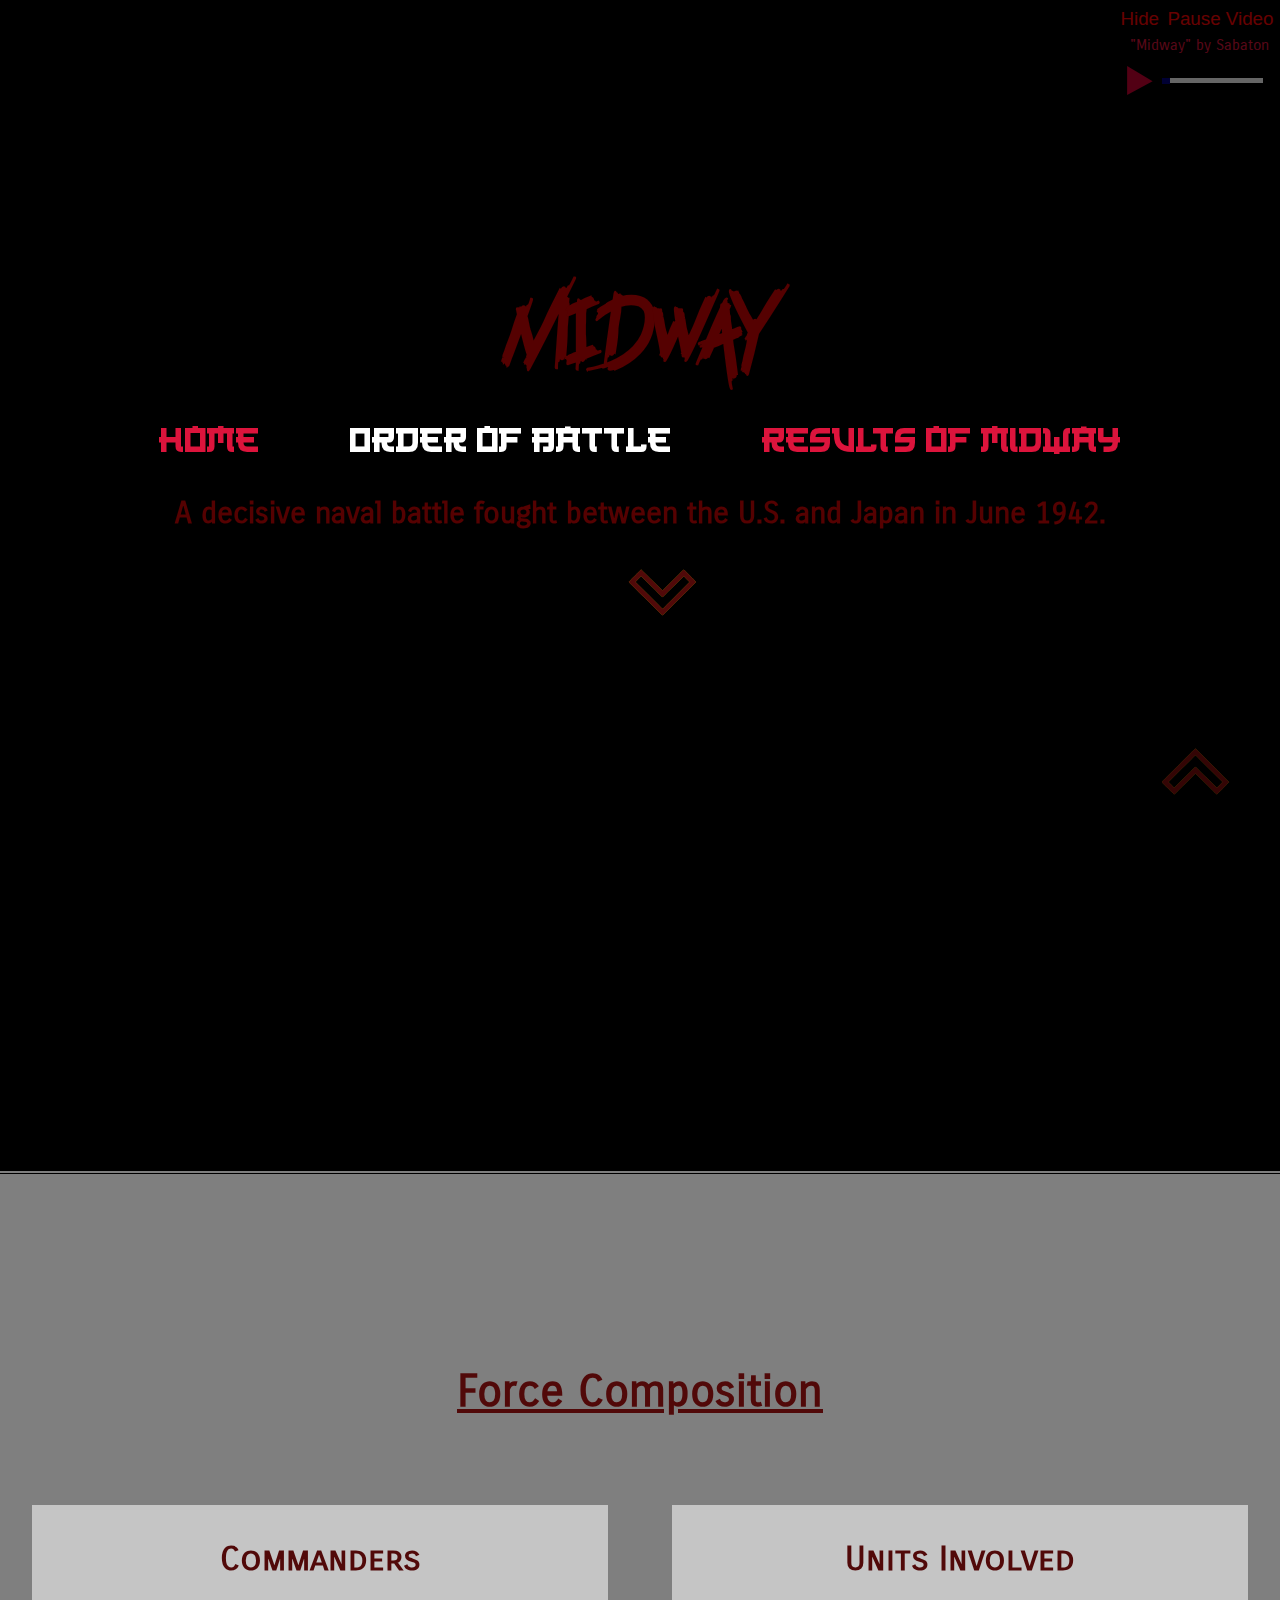
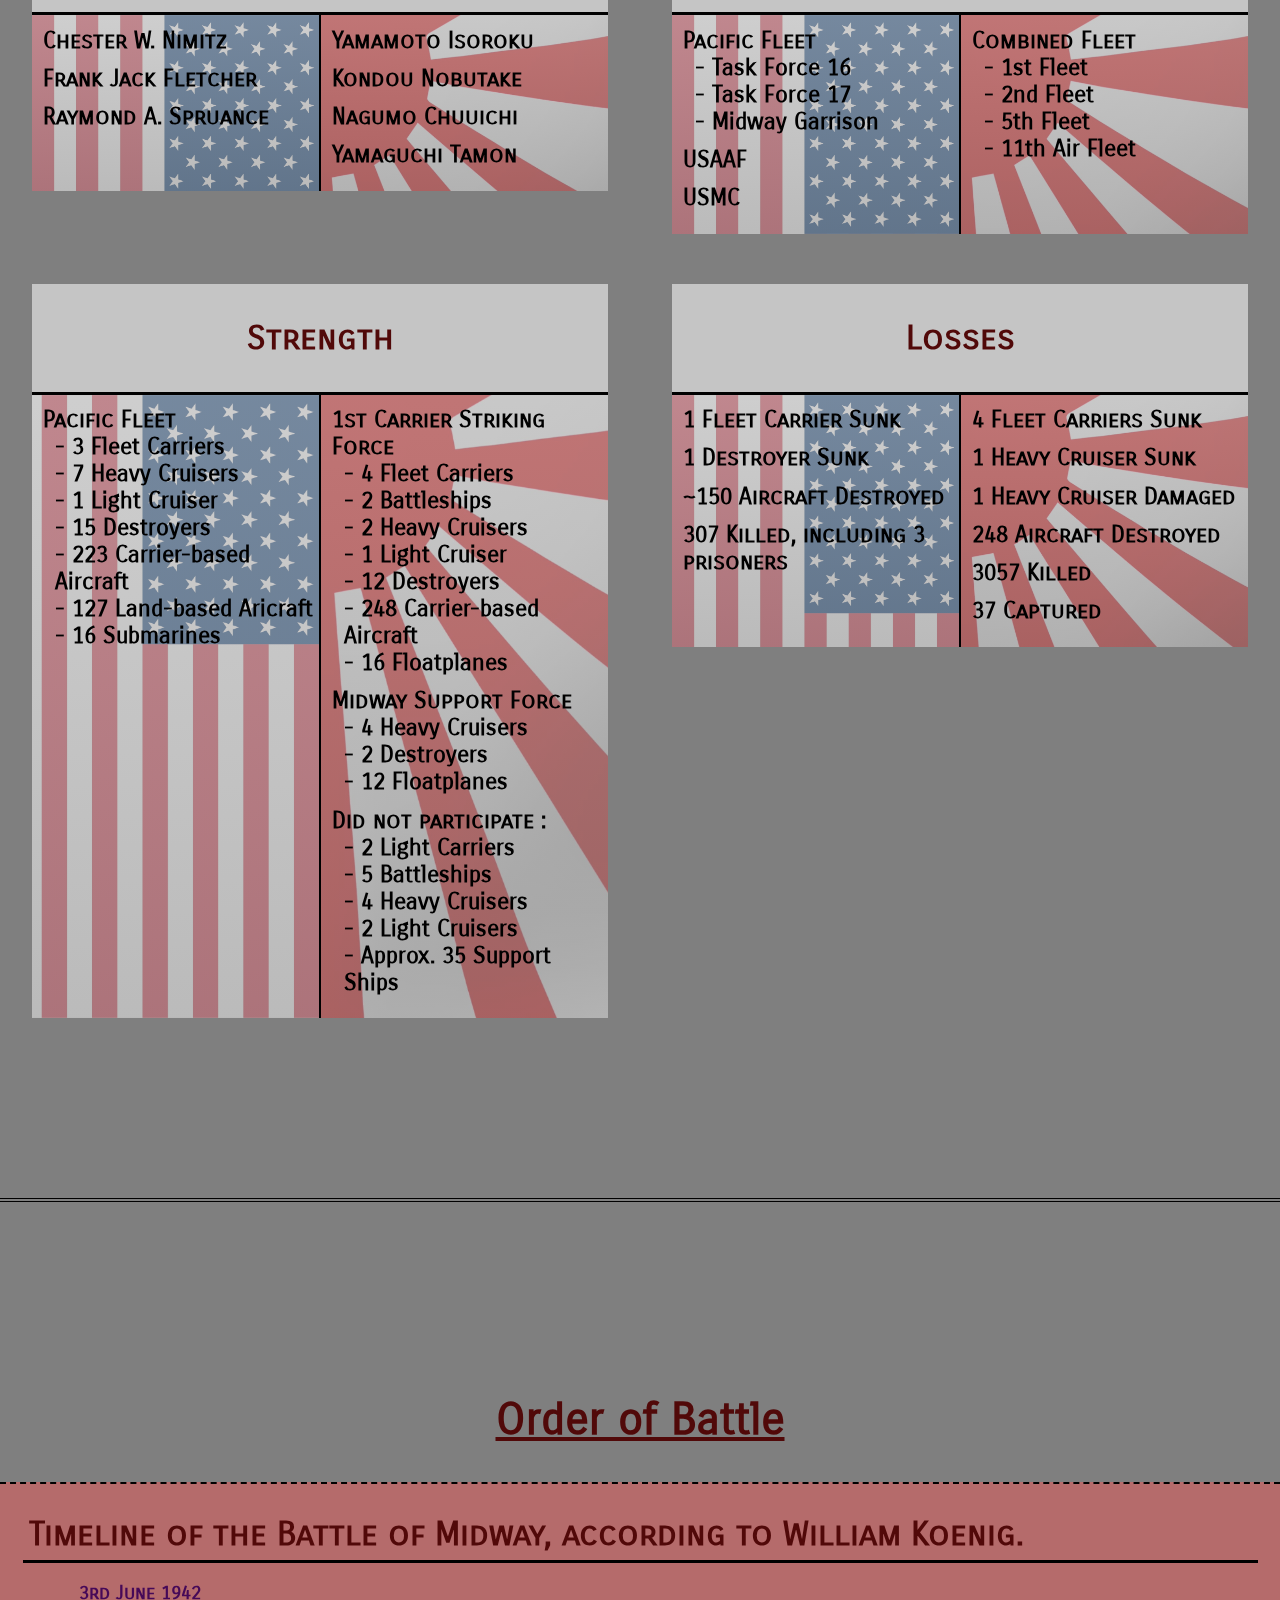
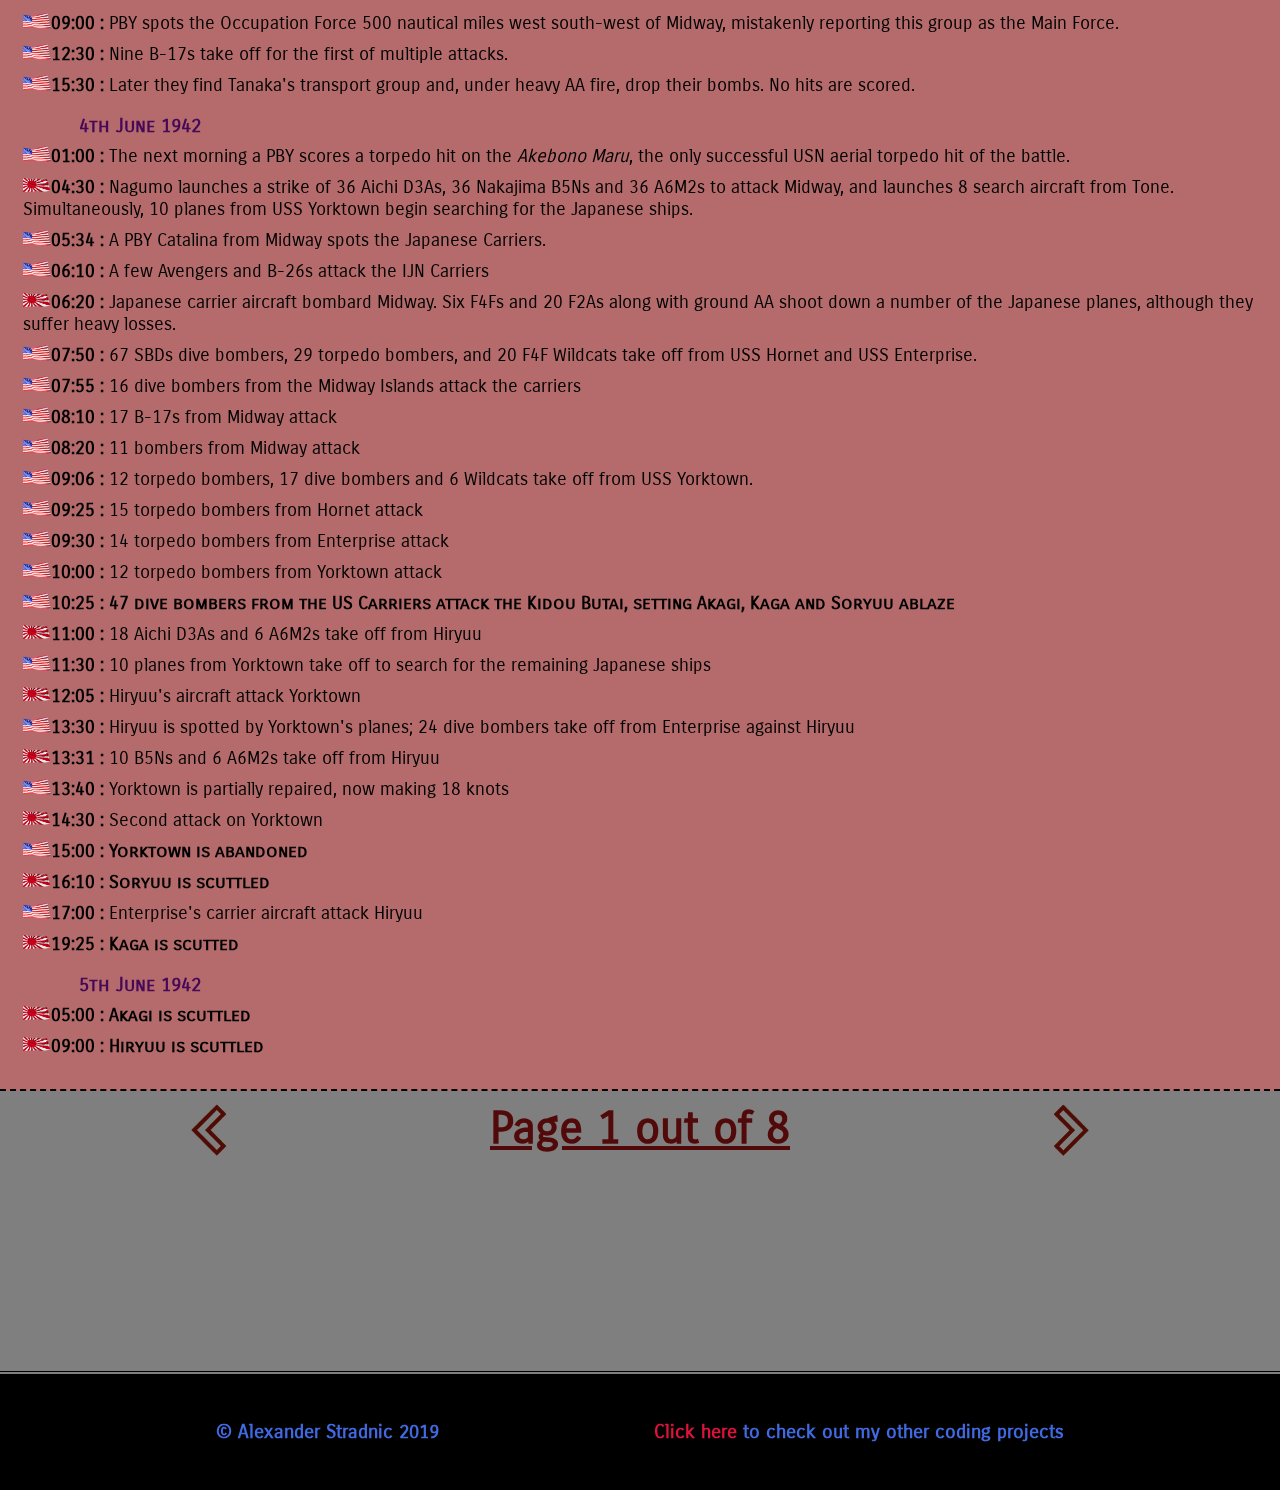
==== battle.html @ 38e84e3c "." ====
<!DOCTYPE html>
<html lang="en">

<head>
    <meta charset="UTF-8" />
    <meta name="viewport" content="width=device-width, initial-scale=1.0" />
    <link rel="icon" href="favicon3.png" />
    <title>The Battle of Midway</title>
    <link rel="stylesheet" href="styles/styles.css" />
    <link rel="stylesheet" href="styles/battle.css" />
</head>

<body>
    <p id="top"></p>
    <video loop muted autoplay src="assets/midwayvid.mp4" id="vid"></video>
    <div id="hidden" style="display:none;"><button class="toggle" onClick="togglePlayer()">Show Player</button></div>
    <div id="sabaton" style="display:block;">
        <button class="toggle" onClick="togglePlayer()">Hide</button>
        <button onClick="vid()" id="vidclick">Pause Video</button>
        <a href="https://youtu.be/NuOnQpyP1nc">"Midway" by Sabaton</a>
        <div id="audioplayer">
            <audio id="audio" src="assets/midway.mp3"></audio>
            <button id="audiobutton" onClick="audioControl()"><img id="play" style="display:block;" src="assets/icons/play.svg" alt=""/><img id="pause" src="assets/icons/pause.svg" alt=""/></button>
            <div id="cont"><div id="musicline"><div id="musicpoint"></div><div id="musichover"></div></div></div>
            <p id="timestamp"></p>
        </div>
    </div>
    <header>
        <div id="hmain">
            <h1>Midway</h1>
            <nav>
                <ul>
                    <li><a id="index" href="index.html">Home</a></li>
                    <li><a id="battle" href="battle.html">Order of Battle</a></li>
                    <li><a id="results" href="results.html">Results of Midway</a></li>
                </ul>
            </nav>
            <h2>A decisive naval battle fought between the U.S. and Japan in June 1942.</h2>
        </div>
        <a class="down" onmouseover="button()" onmouseout="buttonout()" onClick="scrollDown()"><img id="down1"
                src="assets/icons/chevdown.svg" alt=""/><img id="down2" src="assets/icons/chevdown2.svg" alt=""/></a>
    <a class="top" onmouseover="button2()" onmouseout="buttonout2()" onClick="scrollUp()"><img id="top1"
        src="assets/icons/chevdown.svg" alt=""/><img id="top2" src="assets/icons/chevdown2.svg" alt=""/></a>
    </header>

    <main id="main">
        <section id="forces">
            <h2>Force Composition</h2>
            <article>
                <h3>Commanders</h3>
                <ul>
                    <li>Chester W. Nimitz</li>
                    <li>Frank Jack Fletcher</li>
                    <li>Raymond A. Spruance</li>
                </ul>
                <ul>
                    <li>Yamamoto Isoroku</li>
                    <li>Kondou Nobutake</li>
                    <li>Nagumo Chuuichi</li>
                    <li>Yamaguchi Tamon</li>
                </ul>
            </article>
            <article>
                <h3>Units Involved</h3>
                <ul>
                    <li>Pacific Fleet
                        <ul>
                            <li>Task Force 16</li>
                            <li>Task Force 17</li>
                            <li>Midway Garrison</li>
                        </ul>
                    </li>
                    <li>USAAF</li>
                    <li>USMC</li>
                </ul>
                <ul>
                    <li>Combined Fleet
                        <ul>
                            <li>1st Fleet</li>
                            <li>2nd Fleet</li>
                            <li>5th Fleet</li>
                            <li>11th Air Fleet</li>
                        </ul>
                    </li>
                </ul>
            </article>
            <article>
                <h3>Strength</h3>
                <ul>
                    <li>Pacific Fleet
                        <ul>
                            <li>3 Fleet Carriers</li>
                            <li>7 Heavy Cruisers</li>
                            <li>1 Light Cruiser</li>
                            <li>15 Destroyers</li>
                            <li>223 Carrier-based Aircraft</li>
                            <li>127 Land-based Aricraft</li>
                            <li>16 Submarines</li>
                        </ul>
                    </li>
                </ul>
                <ul>
                    <li>1st Carrier Striking Force
                        <ul>
                            <li>4 Fleet Carriers</li>
                            <li>2 Battleships</li>
                            <li>2 Heavy Cruisers</li>
                            <li>1 Light Cruiser</li>
                            <li>12 Destroyers</li>
                            <li>248 Carrier-based Aircraft</li>
                            <li>16 Floatplanes</li>
                        </ul>
                    </li>
                    <li>Midway Support Force
                        <ul>
                            <li>4 Heavy Cruisers</li>
                            <li>2 Destroyers</li>
                            <li>12 Floatplanes</li>
                        </ul>
                    </li>
                    <li>Did not participate : 
                        <ul>
                            <li>2 Light Carriers</li>
                            <li>5 Battleships</li>
                            <li>4 Heavy Cruisers</li>
                            <li>2 Light Cruisers</li>
                            <li>Approx. 35 Support Ships</li>
                        </ul>
                    </li>
                </ul>
            </article>
            <article>
                <h3>Losses</h3>
                <ul>
                    <li>1 Fleet Carrier Sunk</li>
                    <li>1 Destroyer Sunk</li>
                    <li>~150 Aircraft Destroyed</li>
                    <li>307 Killed, including 3 prisoners</li>
                </ul>
                <ul>
                    <li>4 Fleet Carriers Sunk</li>
                    <li>1 Heavy Cruiser Sunk</li>
                    <li>1 Heavy Cruiser Damaged</li>
                    <li>248 Aircraft Destroyed</li>
                    <li>3057 Killed</li>
                    <li>37 Captured</li>
                </ul>
            </article>
        </section>
        <section id="timeline">
            <h2>Order of Battle</h2>
            <article id="i1">
                <h3>Timeline of the Battle of Midway, according to William Koenig.</h3>
                <h5>3rd June 1942</h5>
                <p><img src="assets/flags/us.png" class="icon" alt=""/><b>09:00 :</b> PBY spots the Occupation Force 500 nautical miles west south-west of Midway, mistakenly reporting this group as the Main Force. </p>
                <p><img src="assets/flags/us.png" class="icon" alt=""/><b>12:30 :</b> Nine B-17s take off for the first of multiple attacks.</p> 
                <p><img src="assets/flags/us.png" class="icon" alt=""/><b>15:30 :</b> Later they find Tanaka's transport group and, under heavy AA fire, drop their bombs. No hits are scored.</p>
                <h5>4th June 1942</h5>
                <p><img src="assets/flags/us.png" class="icon" alt=""/><b>01:00 :</b> The next morning a PBY scores a torpedo hit on the <i>Akebono Maru</i>, the only successful USN aerial torpedo hit of the battle.</p>
                <p><img src="assets/flags/japan.png" class="icon" alt=""/><b>04:30 :</b> Nagumo launches a strike of 36 Aichi D3As, 36 Nakajima B5Ns and 36 A6M2s to attack Midway, and launches 8 search aircraft from Tone. Simultaneously, 10 planes from USS Yorktown begin searching for the Japanese ships.</p>
                <p><img src="assets/flags/us.png" class="icon" alt=""/><b>05:34 :</b> A PBY Catalina from Midway spots the Japanese Carriers.</p>
                <p><img src="assets/flags/us.png" class="icon" alt=""/><b>06:10 :</b> A few Avengers and B-26s attack the IJN Carriers</p>
                <p><img src="assets/flags/japan.png" class="icon" alt=""/><b>06:20 :</b> Japanese carrier aircraft bombard Midway. Six F4Fs and 20 F2As along with ground AA shoot down a number of the Japanese planes, although they suffer heavy losses.</p>
                <p><img src="assets/flags/us.png" class="icon" alt=""/><b>07:50 :</b> 67 SBDs dive bombers, 29 torpedo bombers, and 20 F4F Wildcats take off from USS Hornet and USS Enterprise.</p>
                <p><img src="assets/flags/us.png" class="icon" alt=""/><b>07:55 :</b> 16 dive bombers from the Midway Islands attack the carriers</p>
                <p><img src="assets/flags/us.png" class="icon" alt=""/><b>08:10 :</b> 17 B-17s from Midway attack</p>
                <p><img src="assets/flags/us.png" class="icon" alt=""/><b>08:20 :</b> 11 bombers from Midway attack</p>
                <p><img src="assets/flags/us.png" class="icon" alt=""/><b>09:06 :</b> 12 torpedo bombers, 17 dive bombers and 6 Wildcats take off from USS Yorktown.</p>
                <p><img src="assets/flags/us.png" class="icon" alt=""/><b>09:25 :</b> 15 torpedo bombers from Hornet attack</p>
                <p><img src="assets/flags/us.png" class="icon" alt=""/><b>09:30 :</b> 14 torpedo bombers from Enterprise attack</p>
                <p><img src="assets/flags/us.png" class="icon" alt=""/><b>10:00 :</b> 12 torpedo bombers from Yorktown attack</p>
                <p><img src="assets/flags/us.png" class="icon" alt=""/><b>10:25 : 47 dive bombers from the US Carriers attack the Kidou Butai, setting Akagi, Kaga and Soryuu ablaze</b></p>         
                <p><img src="assets/flags/japan.png" class="icon" alt=""/><b>11:00 :</b> 18 Aichi D3As and 6 A6M2s take off from Hiryuu</p>       
                <p><img src="assets/flags/us.png" class="icon" alt=""/><b>11:30 :</b> 10 planes from Yorktown take off to search for the remaining Japanese ships</p>
                <p><img src="assets/flags/japan.png" class="icon" alt=""/><b>12:05 :</b> Hiryuu's aircraft attack Yorktown</p>
                <p><img src="assets/flags/us.png" class="icon" alt=""/><b>13:30 :</b> Hiryuu is spotted by Yorktown's planes; 24 dive bombers take off from Enterprise against Hiryuu</p>
                <p><img src="assets/flags/japan.png" class="icon" alt=""/><b>13:31 :</b> 10 B5Ns and 6 A6M2s take off from Hiryuu</p>
                <p><img src="assets/flags/us.png" class="icon" alt=""/><b>13:40 :</b> Yorktown is partially repaired, now making 18 knots</p>
                <p><img src="assets/flags/japan.png" class="icon" alt=""/><b>14:30 :</b> Second attack on Yorktown</p>
                <p><img src="assets/flags/us.png" class="icon" alt=""/><b>15:00 : Yorktown is abandoned</b></p>
                <p><img src="assets/flags/japan.png" class="icon" alt=""/><b>16:10 : Soryuu is scuttled</b></p>
                <p><img src="assets/flags/us.png" class="icon" alt=""/><b>17:00 :</b> Enterprise's carrier aircraft attack Hiryuu</p>
                <p><img src="assets/flags/japan.png" class="icon" alt=""/><b>19:25 : Kaga is scutted</b></p>
                <h5>5th June 1942</h5>
                <p><img src="assets/flags/japan.png" class="icon" alt=""/><b>05:00 : Akagi is scuttled</b></p>
                <p><img src="assets/flags/japan.png" class="icon" alt=""/><b>09:00 : Hiryuu is scuttled</b></p>
            </article>
            <article id="i2">
                <h3>Initial Air Attacks</h3>
                <p>At about 09:00 on 3 June, Ensign Jack Reid, piloting a PBY from U.S. Navy patrol squadron VP-44,[58] spotted the Japanese Occupation Force 500 nautical miles (580 miles; 930 kilometers) to the west-southwest of Midway. He mistakenly reported this group as the Main Force.[59]

                    Nine B-17s took off from Midway at 12:30 for the first air attack. Three hours later, they found Tanaka's transport group 570 nautical miles (660 miles; 1,060 kilometers) to the west.[60]
                    
                    Under heavy anti-aircraft fire, they dropped their bombs. Although their crews reported hitting four ships,[60] none of the bombs actually hit anything and no significant damage was inflicted.[61] Early the following morning, the Japanese oil tanker Akebono Maru sustained the first hit when a torpedo from an attacking PBY struck her around 01:00. This was the only successful air-launched torpedo attack by the U.S. during the entire battle</p>
            </article>
            <article id="i3">
                <h3>Nagumo launches strike against Midway</h3>
                <p>At 04:30 on 4 June, Nagumo launched his initial attack on Midway itself, consisting of 36 Aichi D3A dive bombers and 36 Nakajima B5N torpedo bombers, escorted by 36 Mitsubishi A6M Zero fighters. At the same time, he launched his eight search aircraft (one from the heavy cruiser Tone launched 30 minutes late). Japanese reconnaissance arrangements were flimsy, with too few aircraft to adequately cover the assigned search areas, laboring under poor weather conditions to the northeast and east of the task force. As Nagumo's bombers and fighters were taking off, 11 PBYs were leaving Midway to run their search patterns. At 05:34, a PBY reported sighting two Japanese carriers and another spotted the inbound airstrike 10 minutes later.[62]
                </p><video loop muted autoplay src="assets/videos/1.mp4"></video>
                <p>
                    Midway's radar picked up the enemy at a distance of several miles, and interceptors were scrambled. Unescorted bombers headed off to attack the Japanese carriers, their fighter escorts remaining behind to defend Midway. At 06:20, Japanese carrier aircraft bombed and heavily damaged the U.S. base. Midway-based Marine fighters led by Major Floyd B. Parks, which included six F4Fs and 20 F2As,[63] intercepted the Japanese and suffered heavy losses, though they managed to destroy four B5Ns, as well as a single A6M. Within the first few minutes, two F4Fs and 13 F2As were destroyed, while most of the surviving U.S. planes were damaged, with only two remaining airworthy. American anti-aircraft fire was intense and accurate, destroying three additional Japanese aircraft and damaging many more.[64]
                    
                    Of the 108 Japanese aircraft involved in this attack, 11 were destroyed (including three that ditched), 14 were heavily damaged, and 29 were damaged to some degree. The initial Japanese attack did not succeed in neutralizing Midway: American bombers could still use the airbase to refuel and attack the Japanese invasion force, and most of Midway's land-based defenses were intact. Japanese pilots reported to Nagumo that a second aerial attack on Midway's defenses would be necessary if troops were to go ashore by 7 June.</p>
                
                <video loop muted autoplay src="assets/videos/2.mp4"></video>
            </article>
            <article id="i4">
                <h3>Attacks from Midway</h3>
                <p>Having taken off prior to the Japanese attack, American bombers based on Midway made several attacks on the Japanese carrier force. These included six Grumman Avengers, detached to Midway from Hornet's VT-8 (Midway was the combat debut of both VT-8 and the TBF); Marine Scout-Bombing Squadron 241 (VMSB-241), consisting of 11 SB2U-3s and 16 SBDs, plus four USAAF B-26s of the 18th Reconnaissance and 69th Bomb Squadrons armed with torpedoes, and 15 B-17s of the 31st, 72nd, and 431st Bomb Squadrons. The Japanese repelled these attacks, losing three fighters while destroying five TBFs, two SB2Us, eight SBDs, and two B-26s.[66] Among the dead was Major Lofton R. Henderson of VMSB-241, killed while leading his inexperienced Dauntless squadron into action. The main airfield at Guadalcanal was named after him in August 1942.[67]

                    One B-26, after being seriously damaged by anti-aircraft fire, made a suicide run on Akagi. Making no attempt to pull out of its run, the aircraft narrowly missed crashing directly into the carrier's bridge, which could have killed Nagumo and his command staff.[68] This experience may well have contributed to Nagumo's determination to launch another attack on Midway, in direct violation of Yamamoto's order to keep the reserve strike force armed for anti-ship operations</p>
            </article>
            <article id="i5">
                <h3>Nagumo's Dilemma</h3>
                <p>
                    In accordance with Yamamoto's orders for Operation MI, Admiral Nagumo had kept half of his aircraft in reserve. These comprised two squadrons each of dive bombers and torpedo bombers. The dive bombers were as yet unarmed (although this was doctrinal, dive bombers were to be armed on the flight deck). The torpedo bombers were armed with torpedoes should any American warships be located.[70]

At 07:15, Nagumo ordered his reserve planes to be re-armed with contact-fused general-purpose bombs for use against land targets. This was a result of the attacks from Midway, as well as of the morning flight leader's recommendation of a second strike. Re-arming had been underway for about 30 minutes when, at 07:40,[71] the delayed scout plane from Tone signaled that it had sighted a sizable American naval force to the east, but neglected to describe its composition. Later evidence suggests Nagumo did not receive the sighting report until 08:00.[72]

Nagumo quickly reversed his order to re-arm the bombers with general-purpose bombs and demanded that the scout plane ascertain the composition of the American force. Another 20–40 minutes elapsed before Tone's scout finally radioed the presence of a single carrier in the American force. This was one of the carriers from Task Force 16. The other carrier was not sighted.[73]

Nagumo was now in a quandary. Rear Admiral Tamon Yamaguchi, leading Carrier Division 2 (Hiryū and Sōryū), recommended that Nagumo strike immediately with the forces at hand: 18 Aichi D3A1 dive bombers each on Sōryū and Hiryū, and half the ready cover patrol aircraft.[74] Nagumo's opportunity to hit the American ships[75] was now limited by the imminent return of his Midway strike force. The returning strike force needed to land promptly or it would have to ditch into the sea. Because of the constant flight deck activity associated with combat air patrol operations during the preceding hour, the Japanese never had an opportunity to position ("spot") their reserve planes on the flight deck for launch.[76]

The few aircraft on the Japanese flight decks at the time of the attack were either defensive fighters or, in the case of Sōryū, fighters being spotted to augment the combat air patrol.[77] Spotting his flight decks and launching aircraft would have required at least 30 minutes.[78] Furthermore, by spotting and launching immediately, Nagumo would be committing some of his reserve to battle without proper anti-ship armament, and likely without fighter escort; indeed, he had just witnessed how easily the unescorted American bombers had been shot down.[79]

Japanese carrier doctrine preferred the launching of fully constituted strikes rather than piecemeal attacks. Without confirmation of whether the American force included carriers (not received until 08:20), Nagumo's reaction was doctrinaire.[80] In addition, the arrival of another land-based American air strike at 07:53 gave weight to the need to attack the island again. In the end, Nagumo decided to wait for his first strike force to land, then launch the reserve, which would by then be properly armed with torpedoes.[81]

In the final analysis, it made no difference; Fletcher's carriers had launched their planes beginning at 07:00 (with Enterprise and Hornet having completed launching by 07:55, but Yorktown not until 09:08), so the aircraft that would deliver the crushing blow were already on their way. Even if Nagumo had not strictly followed carrier doctrine, he could not have prevented the launch of the American attack
                </p>
            </article>
            <article id="i6">
                <h3>The Five Minutes of Fate</h3>
                <p>The Americans had already launched their carrier aircraft against the Japanese. Fletcher, in overall command aboard Yorktown, and benefiting from PBY sighting reports from the early morning, ordered Spruance to launch against the Japanese as soon as was practical, while initially holding Yorktown in reserve in case any other Japanese carriers were found.[83]

                    Spruance judged that, though the range was extreme, a strike could succeed and gave the order to launch the attack. He then left Halsey's Chief of Staff, Captain Miles Browning, to work out the details and oversee the launch. The carriers had to launch into the wind, so the light southeasterly breeze would require them to steam away from the Japanese at high speed. Browning therefore suggested a launch time of 07:00, giving the carriers an hour to close on the Japanese at 25 knots (46 km/h; 29 mph). This would place them at about 155 nautical miles (287 km; 178 mi) from the Japanese fleet, assuming it did not change course. The first plane took off from Spruance's carriers Enterprise and Hornet a few minutes after 07:00.[84] Fletcher, upon completing his own scouting flights, followed suit at 08:00 from Yorktown.[85]
                    
                    Fletcher, along with Yorktown's commanding officer, Captain Elliott Buckmaster, and their staffs, had acquired first-hand experience in organizing and launching a full strike against an enemy force in the Coral Sea, but there was no time to pass these lessons on to Enterprise and Hornet which were tasked with launching the first strike.[86] Spruance ordered the striking aircraft to proceed to target immediately, rather than waste time waiting for the strike force to assemble, since neutralizing enemy carriers was the key to the survival of his own task force.[85][86]
                    
                    While the Japanese were able to launch 108 aircraft in just seven minutes, it took Enterprise and Hornet over an hour to launch 117.[87] Spruance judged that the need to throw something at the enemy as soon as possible was greater than the need to coordinate the attack by aircraft of different types and speeds (fighters, bombers, and torpedo bombers). Accordingly, American squadrons were launched piecemeal and proceeded to the target in several different groups. It was accepted that the lack of coordination would diminish the impact of the American attacks and increase their casualties, but Spruance calculated that this was worthwhile, since keeping the Japanese under aerial attack impaired their ability to launch a counterstrike (Japanese tactics preferred fully constituted attacks), and he gambled that he would find Nagumo with his flight decks at their most vulnerable.[85][86]
                    
                    American carrier aircraft had difficulty locating the target, despite the positions they had been given. The strike from Hornet, led by Commander Stanhope C. Ring, followed an incorrect heading of 265 degrees rather than the 240 degrees indicated by the contact report. As a result, Air Group Eight's dive bombers missed the Japanese carriers.[88][89] Torpedo Squadron 8 (VT-8, from Hornet), led by Lieutenant Commander John C. Waldron, broke formation from Ring and followed the correct heading. The 10 F4Fs from Hornet ran out of fuel and had to ditch.[90]
                    Devastators of VT-6 aboard USS Enterprise being prepared for take off during the battle
                    
                    Waldron's squadron sighted the enemy carriers and began attacking at 09:20, followed at 09:40[91] by VF-6 from Enterprise, whose Wildcat fighter escorts lost contact, ran low on fuel, and had to turn back.[90] Without fighter escort, all 15 TBD Devastators of VT-8 were shot down without being able to inflict any damage. Ensign George H. Gay, Jr. was the only survivor of the 30 aircrew of VT-8. VT-6 lost nine of its 14 Devastators (one ditched later), and 10 of 12 Devastators from Yorktown's VT-3 (who attacked at 10:10) were shot down with no hits to show for their effort, thanks in part to the abysmal performance of their unimproved Mark 13 torpedoes.[92] Midway was the last time the TBD Devastator was used in combat.[93]
                    
                    The Japanese combat air patrol, flying Mitsubishi A6M2 Zeros,[94] made short work of the unescorted, slow, under-armed TBDs. A few TBDs managed to get within a few ship-lengths range of their targets before dropping their torpedoes—close enough to be able to strafe the enemy ships and force the Japanese carriers to make sharp evasive maneuvers—but all of their torpedoes either missed or failed to explode.[95] Remarkably, senior Navy and Bureau of Ordnance officers never questioned why half a dozen torpedoes, released so close to the Japanese carriers, produced no results.[96] The performance of American torpedoes in the early months of the war was scandalous, as shot after shot missed by running directly under the target (deeper than intended), prematurely exploded, or hit targets (sometimes with an audible clang) and failed to explode at all.[97][98]
                    
                    Despite their failure to score any hits, the American torpedo attacks achieved three important results. First, they kept the Japanese carriers off balance and unable to prepare and launch their own counterstrike. Second, the poor control of the Japanese combat air patrol (CAP) meant they were out of position for subsequent attacks. Third, many of the Zeros ran low on ammunition and fuel.[99] The appearance of a third torpedo plane attack from the southeast by VT-3 from Yorktown at 10:00 very quickly drew the majority of the Japanese CAP to the southeast quadrant of the fleet.[100] Better discipline and the employment of a greater number of Zeroes for the CAP might have enabled Nagumo to prevent (or at least mitigate) the damage caused by the coming American attacks.[101]
                    
                    By chance, at the same time VT-3 was sighted by the Japanese, three squadrons of SBDs from Enterprise and Yorktown were approaching from the southwest and northeast. The Yorktown squadron (VB-3) had flown just behind VT-3, but elected to attack from a different course. The two squadrons from Enterprise (VB-6 and VS-6) were running low on fuel because of the time spent looking for the enemy. Air Group Commander C. Wade McClusky, Jr. decided to continue the search, and by good fortune spotted the wake of the Japanese destroyer Arashi, steaming at full speed to rejoin Nagumo's carriers after having unsuccessfully depth-charged U.S. submarine Nautilus, which had unsuccessfully attacked the battleship Kirishima.[102] Some bombers were lost from fuel exhaustion before the attack commenced.[103]
                    
                    McClusky's decision to continue the search and his judgment, in the opinion of Admiral Chester Nimitz, "decided the fate of our carrier task force and our forces at Midway ..."[104] All three American dive-bomber squadrons (VB-6, VS-6 and VB-3) arrived almost simultaneously at the perfect time, locations and altitudes to attack.[105] Most of the Japanese CAP was directing its attention to the torpedo planes of VT-3 and was out of position; meanwhile, armed Japanese strike aircraft filled the hangar decks, fuel hoses snaked across the decks as refueling operations were hastily being completed, and the repeated change of ordnance meant that bombs and torpedoes were stacked around the hangars, rather than stowed safely in the magazines, making the Japanese carriers extraordinarily vulnerable.[106]
                    
                    Beginning at 10:22, the two squadrons of Enterprise's air group split up with the intention of sending one squadron each to attack Kaga and Akagi. A miscommunication caused both of the squadrons to dive at Kaga. Recognizing the error, Lieutenant Richard Halsey Best and his two wingmen were able to pull out of their dives and, after judging that Kaga was doomed, headed north to attack Akagi. Coming under an onslaught of bombs from almost two full squadrons, Kaga sustained four or five direct hits, which caused heavy damage and started multiple fires. One of the bombs landed near the bridge, killing Captain Jisaku Okada and most of the ship's senior officers.[95] Lieutenant Clarence E. Dickinson, part of McClusky's group, recalled:
                    
                        We were coming down in all directions on the port side of the carrier ... I recognized her as the Kaga; and she was enormous ... The target was utterly satisfying ... I saw a bomb hit just behind where I was aiming ... I saw the deck rippling and curling back in all directions exposing a great section of the hangar below ... I saw [my] 500-pound [230 kg] bomb hit right abreast of the [carrier's] island. The two 100-pound [45 kg] bombs struck in the forward area of the parked planes ... [107] 
                    
                    Several minutes later, Best and his two wingmen dove on Akagi. Mitsuo Fuchida, the Japanese aviator who had led the attack on Pearl Harbor, was on Akagi when it was hit, and described the attack:
                    
                        A look-out screamed: "Hell-Divers!" I looked up to see three black enemy planes plummeting towards our ship. Some of our machineguns managed to fire a few frantic bursts at them, but it was too late. The plump silhouettes of the American Dauntless dive-bombers quickly grew larger, and then a number of black objects suddenly floated eerily from their wings.[108] 
                    
                    Although Akagi sustained only one direct hit (almost certainly dropped by Lieutenant Best), it proved to be a fatal blow: the bomb struck the edge of the mid-ship deck elevator and penetrated to the upper hangar deck, where it exploded among the armed and fueled aircraft in the vicinity. Nagumo's chief of staff, Ryūnosuke Kusaka, recorded "a terrific fire ... bodies all over the place ... Planes stood tail up, belching livid flames and jet-black smoke, making it impossible to bring the fires under control."[109] Another bomb exploded under water very close astern; the resulting geyser bent the flight deck upward "in grotesque configurations" and caused crucial rudder damage.[95][109][nb 3]
                    
                    Simultaneously, Yorktown's VB-3, commanded by Max Leslie, went for Sōryū, scoring at least three hits and causing extensive damage. Some of Leslie's bombers did not have bombs as they were accidentally released when the pilots attempted to use electrical arming switches. Nevertheless, Leslie and others still dove, strafing carrier decks and providing cover for those who had bombs.[111] Gasoline ignited, creating an "inferno", while stacked bombs and ammunition detonated.[108] VT-3 targeted Hiryū, which was hemmed in by Sōryū, Kaga, and Akagi, but achieved no hits.[112]
                    
                    Within six minutes, Sōryū and Kaga were ablaze from stem to stern, as fires spread through the ships. Akagi, having been struck by only one bomb, took longer to burn, but the resulting fires quickly expanded and soon proved impossible to extinguish; she too was eventually consumed by flames and had to be abandoned. All three carriers remained temporarily afloat, as none had suffered damage below the waterline, other than the rudder damage to Akagi caused by the near miss close astern. Despite initial hopes that Akagi could be saved or at least towed back to Japan, all three carriers were eventually abandoned and scuttled</p>
            </article>
            <article id="i7">
                <h3>Hiryuu's Counterattack</h3>
                <p>Hiryū, the sole surviving Japanese aircraft carrier, wasted little time in counterattacking. Hiryū's first attack wave, consisting of 18 D3As and six fighter escorts, followed the retreating American aircraft and attacked the first carrier they encountered, Yorktown, hitting her with three bombs, which blew a hole in the deck, snuffed out all but one of her boilers,[115] and destroyed one anti-aircraft mount. The damage also forced Admiral Fletcher to move his command staff to the heavy cruiser Astoria. Damage control parties were able to temporarily patch the flight deck and restore power to several boilers within an hour, giving her a speed of 19 knots (35 km/h; 22 mph) and enabling her to resume air operations. Thirteen Japanese dive bombers and three escorting fighters were lost in this attack (two escorting fighters turned back early after they were damaged attacking some of Enterprise's SBDs returning from their attack on the Japanese carriers).[116]

                    Approximately one hour later, Hiryū's second attack wave, consisting of ten B5Ns and six escorting A6Ms, arrived over Yorktown; the repair efforts had been so effective that the Japanese pilots assumed that Yorktown must be a different, undamaged carrier.[117] They attacked, crippling Yorktown with two torpedoes; she lost all power and developed a 23-degree list to port. Five torpedo bombers and two fighters were shot down in this attack.[118]
                    
                    News of the two strikes, with the mistaken reports that each had sunk an American carrier, greatly improved Japanese morale. The few surviving aircraft were all recovered aboard Hiryū. Despite the heavy losses, the Japanese believed that they could scrape together enough aircraft for one more strike against what they believed to be the only remaining American carrier</p>
            </article>
            <article id="i8">
                <h3>American Counterstrike</h3>
                <p>Late in the afternoon, a Yorktown scout aircraft located Hiryū, prompting Enterprise to launch a final strike of 24 dive bombers (including six SBDs from VS-6, four SBDs from VB-6, and 14 SBDs from Yorktown's VB-3). Despite Hiryū being defended by a strong cover of more than a dozen Zero fighters, the attack by Enterprise and orphaned Yorktown aircraft launched from Enterprise was successful: four bombs (possibly five) hit Hiryū, leaving her ablaze and unable to operate aircraft. Hornet's strike, launched late because of a communications error, concentrated on the remaining escort ships, but failed to score any hits.[120]

                    After futile attempts at controlling the blaze, most of the crew remaining on Hiryū were evacuated and the remainder of the fleet continued sailing northeast in an attempt to intercept the American carriers. Despite a scuttling attempt by a Japanese destroyer that hit her with a torpedo and then departed quickly, Hiryū stayed afloat for several more hours. She was discovered early the next morning by an aircraft from the escort carrier Hōshō, prompting hopes she could be saved, or at least towed back to Japan. Soon after being spotted, Hiryū sank. Rear Admiral Tamon Yamaguchi, together with the ship's captain, Tomeo Kaku, chose to go down with the ship, costing Japan perhaps its best carrier officer.[120]
                    Hiryū, shortly before sinking. This photo was taken by Special Service Ensign Kiyoshi Ōniwa from a Yokosuka B4Y off the carrier Hōshō.[121]
                    
                    As darkness fell, both sides took stock and made tentative plans for continuing the action. Admiral Fletcher, obliged to abandon the derelict Yorktown and feeling he could not adequately command from a cruiser, ceded operational command to Spruance. Spruance knew the United States had won a great victory, but he was still unsure of what Japanese forces remained and was determined to safeguard both Midway and his carriers. To aid his aviators, who had launched at extreme range, he had continued to close with Nagumo during the day and persisted as night fell.[122]
                    
                    Finally, fearing a possible night encounter with Japanese surface forces,[122] and believing Yamamoto still intended to invade, based in part on a misleading contact report from the submarine Tambor,[123] Spruance changed course and withdrew to the east, turning back west towards the enemy at midnight.[124] For his part, Yamamoto initially decided to continue the engagement and sent his remaining surface forces searching eastward for the American carriers. Simultaneously, he detached a cruiser raiding force to bombard the island. The Japanese surface forces failed to make contact with the Americans because Spruance had decided to briefly withdraw eastward, and Yamamoto ordered a general withdrawal to the west.[125] It was fortunate for the U.S. that Spruance did not pursue, for had he come in contact with Yamamoto's heavy ships, including Yamato, in the dark and considering the Japanese Navy's superiority in night-attack tactics at the time, there is a very high probability his cruisers would have been overwhelmed and his carriers sunk.[126]
                    
                    Spruance failed to regain contact with Yamamoto's forces on 5 June, despite extensive searches. Towards the end of the day he launched a search-and-destroy mission to seek out any remnants of Nagumo's carrier force. This late afternoon strike narrowly missed detecting Yamamoto's main body and failed to score hits on a straggling Japanese destroyer. The strike planes returned to the carriers after nightfall, prompting Spruance to order Enterprise and Hornet to turn on their lights to aid the landings.[127]
                    
                    At 02:15 on the night of 5/6 June, Commander John Murphy's Tambor, lying 90 nautical miles (170 km; 100 mi) west of Midway, made the second of the submarine force's two major contributions to the battle's outcome, although its impact was heavily blunted by Murphy himself.[128] Sighting several ships, neither Murphy nor his executive officer, Edward Spruance (son of Admiral Spruance), could identify them. Uncertain of whether they were friendly or not and unwilling to approach any closer to verify their heading or type, Murphy decided to send a vague report of "four large ships" to Admiral Robert English, Commander, Submarine Force, Pacific Fleet (COMSUBPAC). This report was passed on by English to Nimitz, who then sent it to Spruance. Spruance, a former submarine commander, was "understandably furious" at the vagueness of Murphy's report, as it provided him with little more than suspicion and no concrete information on which to make his preparations.[129] Unaware of the exact location of Yamamoto's "Main Body" (a persistent problem since the time PBYs had first sighted the Japanese), Spruance was forced to assume the "four large ships" reported by Tambor represented the main invasion force and so he moved to block it, while staying 100 nautical miles (190 km; 120 mi) northeast of Midway.[130]
                    
                    In reality, the ships sighted by Tambor were the detachment of four cruisers and two destroyers Yamamoto had sent to bombard Midway. At 02:55, these ships received Yamamoto's order to retire and changed course to comply.[130] At about the same time as this change of course, Tambor was sighted and during maneuvers designed to avoid a submarine attack, the heavy cruisers Mogami and Mikuma collided, inflicting serious damage on Mogami's bow. The less severely damaged Mikuma slowed to 12 knots (22 km/h; 14 mph) to keep pace.[131] Only at 04:12 did the sky brighten enough for Murphy to be certain the ships were Japanese, by which time staying surfaced was hazardous and he dived to approach for an attack. The attack was unsuccessful and at around 06:00 he finally reported two westbound Mogami-class cruisers, before diving again and playing no further role in the battle.[123] Limping along on a straight course at 12 knots—roughly one-third their top speed—Mogami and Mikuma had been almost perfect targets for a submarine attack. As soon as Tambor returned to port, Spruance had Murphy relieved of duty and reassigned to a shore station, citing his confusing contact report, poor torpedo shooting during his attack run, and general lack of aggression, especially as compared to Nautilus, the oldest of the 12 boats at Midway and the only one which had successfully placed a torpedo on target (albeit a dud).[128][129]
                    
                    Over the following two days, several strikes were launched against the stragglers, first from Midway, then from Spruance's carriers. Mikuma was eventually sunk by Dauntlesses,[132] while Mogami survived further severe damage to return home for repairs. The destroyers Arashio and Asashio were also bombed and strafed during the last of these attacks.[133] Captain Richard E. Fleming, a U.S. Marine Corps aviator, was killed while executing a glide bomb run on Mikuma and was posthumously awarded the Medal of Honor.[134]
                    
                    Meanwhile, salvage efforts on Yorktown were encouraging, and she was taken in tow by USS Vireo. In the late afternoon of 6 June, the Japanese submarine I-168, which had managed to slip through the cordon of destroyers (possibly because of the large amount of debris in the water), fired a salvo of torpedoes, two of which struck Yorktown. There were few casualties aboard, since most of the crew had already been evacuated, but a third torpedo from this salvo struck the destroyer USS Hammann, which had been providing auxiliary power to Yorktown. Hammann broke in two and sank with the loss of 80 lives, mostly because her own depth charges exploded. With further salvage efforts deemed hopeless, the remaining repair crews were evacuated from Yorktown, which sank just after 05:00 on 7 June.</p>
            </article>
            <button id="left" onClick="changeLeft()" onmouseover="left2()" onmouseout="leftout2()"><img src="assets/icons/chevdown.svg" alt=""/></button>
            <h2 id="page">Loading...</h2>
            <button id="right" onClick="changeRight()" onmouseover="right2()" onmouseout="rightout2()"><img src="assets/icons/chevdown.svg" alt=""/></button>
        </section>
    </main>
    <footer>
        <p><span id="colours">&copy; Alexander Stradnic 2019</span></p>
        <p><a href="https://github.com/nimitzpro">Click here</a> to check out my other coding projects</p>
    </footer>
    <script src="script.js"></script>
    <script src="battle.js"></script>
</body>

</html>
---- styles/styles.css ----
*{margin:0;padding:0;}html{overflow-x:hidden;}
@font-face{
    font-family:CarroisGothic;
    src:url("../fonts/CarroisGothic.ttf");
}
@font-face{
    font-family:CarroisGothicSC;
    src:url("../fonts/CarroisGothicSC.ttf");
}
@font-face{
    font-family:YFury;
    src:url("../fonts/yfury.ttf");
}
@font-face{
    font-family:JA3017;
    src:url("../fonts/ja3017.ttf");
}
body{
    font-family:CarroisGothic,Verdana, Geneva, Tahoma, sans-serif;
    font-size:15px;
    text-align:center;
    background-color:black;
    scroll-behavior: smooth;
}
#vid{
    position:fixed;
    top:50%;
    left:50%;
    transform:translate(-50%, -50%);
    width:100%;
    height:auto;
    z-index: -1;
    overflow: hidden !important;
}
#top{
    position:absolute;
    top:0;
    left:0;
    display:".";
}
a{
    text-decoration: none;
}
h1{
    font-size:5em;
    padding:0.25em;
    font-family:YFury,sans-serif;
    text-shadow:none;
    animation : shadowrev 0.5s;
}
h2{
    font-size:2em;
    padding:0.25em;
}
#sabaton{
    position:fixed;
    right:0;
    top:0;
    background-color:black;
    color:crimson;
    padding-top:0.5em;
    border-left:1em solid black;
    border-bottom:1em solid black;
    border-bottom-left-radius: 2em 2em;
}
#sabaton a{
    display:block;
    margin: 0 auto 0.5em auto;
}
#sabaton a:hover{
    text-decoration: underline;
}
#sabaton p{
    margin:0 0;
}
#hidden{
    border-left:0.5em solid black;
    border-bottom:0.5em solid black;
    border-bottom-left-radius: 1.5em 1.5em;
}
#hidden .toggle{
    display:inline-block;
    padding:0.25em 0.5em;
}
#sabaton .toggle{
    display:block;
    float:left;
}
.toggle, #sabaton #vidclick{
    margin:0em 0.35em 0.35em 0.1em;
}
#hidden{
    display:none;
    position:fixed;
    right:0;
    top:0;
    background-color:rgb(0,0,0);
    color:white;
    padding-top:0.5em;
    width:auto;
}
#hidden,#sabaton{
    transition:all 0.5s ease;
    opacity:0.4;
    z-index:3;
}
#hidden:hover,#sabaton:hover{
    opacity:1;
}
#hmain:hover h1{
    animation:shadow 0.5s;
    text-shadow: 0.1em 0.1em 0.025em rgba(0,0,0,0.4);
}
@keyframes shadow{
    from {text-shadow:none;}
    to {text-shadow: 0.1em 0.1em 0.025em rgba(0,0,0,0.4);}
}
@keyframes shadowrev{
    from {text-shadow: 0.1em 0.1em 0.025em rgba(0,0,0,0.4);}
    to {text-shadow:none;}
}
a, button{
    cursor:pointer;
}
button{
    border:none;
    color:rgb(300, 4, 4);
    font-size:1.25em;
    margin-bottom:0.5em;
    background-color:black;
}
button:hover, footer a:hover{
    text-decoration:underline;
}
header{
    color:rgb(85, 1, 1);
    height:100vh;
    min-height:100vh;
    margin-top:30vh;
    padding:0 2em;
    background-color:transparent;
}
#hmain{
    display:inline-block;
    margin:0 auto;
    transition: 1s ease;
    border-radius:3em 0;
    padding:0 3em;
}
#hmain:hover{
    background-color:rgba(216, 216, 216, 0.55);
    color:rgb(150, 2, 2);
}
#hmain:hover ul a{
    color:rgb(85, 1, 1);
}
.down{
    display:block;
    width:2em;
    margin:1em auto;
}
.down,.top{
    padding:0 1em;
    z-index:5;
}
.down img,.top img{
    width:5em;
}
#down1,#top1{
    display:block;
}
#down2,#top2{
    display:none;
}
#top1,#top2{
    transform: rotate(180deg);
}
#top1{
    opacity:0.65;
}
.top{
    position:fixed;
    right:2.5%;
    bottom:10%;
}
nav ul{
    font-family: JA3017,sans-serif;
    display:flex;
    justify-content: center;
    list-style-type: none;
    flex-wrap: wrap;
}
a{
    color:crimson;
}
ul li a{
    font-size:2.5em;
    transition: .5s ease;
}
#hmain nav ul a:hover{
    color:navy;
}
section{
    padding : 20vh 0;
    background-color:rgba(170, 170, 170, 0.75);
    border-top:0.2em double black;
    font-size:1.5em;
    display:flex;
    flex-wrap:wrap;
    align-items:center;
    justify-content:space-evenly;
    transition:0.5s all ease;
}
section:hover{
    background-color:rgba(210, 210, 210, 1);
}
#gallery:hover{
    background-color:rgba(170, 170, 170, 0.75);
}
section:last-of-type{
    border-bottom:0.2em double black;
}
section img{
    border:0.2em double;
}
section h2{
    color:rgb(81,9,9);
    text-decoration:underline;
    padding-bottom:0.8em;
}
section *{
    flex-basis:40%;
}
section p *{
    margin : 0;
}
footer{
    background-color:black;
    color:royalblue;
    width:100%;
    text-align:center;
    padding:2em 0;
    font-weight: bold;
    font-size:1.25em;
    display:flex;
    justify-content: space-evenly;
    flex-wrap:wrap;
}
#colours{
    animation:kek 10s infinite;
}
@keyframes kek{
    0% {color:red;}
    25% {color:yellow;}
    50% {color:green;}
    75% {color:blue;}
    100% {color:red;}
}
@media screen and (min-width:1281px){
    ul li a{
        padding: 0.5em 1.5em;
    }
    /* ul li{
        margin:2em 1.5em;
    } */
}
@media screen and (max-width:1280px){
    #hmain{
        padding : 0 2em;
    }
    nav ul li a{
        padding: 0.5em 1em;
    }
    nav ul li{
        margin: 2em 0.5em;
    }
}
@media screen and (max-width:1000px){
    body{
        font-size:10px;
    }
    footer *,nav ul li{
        flex-basis:100%;
        font-size:1.15em;
    }
    #hmain{
        padding:0.5em 0;
        width:100%;
        margin: 0 0;
    }
    #hmain nav ul li{
        margin:1em 0;
    }
    #vid{
        height:100%;
        width:auto;
    }
    header,main,footer{
        font-size:1.1em;
    }
    /* video{ 
        height:100%;
        width:auto;
        margin-left:-50%;
    } */
    /* header{
        padding: 0 0;
    } */
    section{
        margin:auto 0;
        background-color:rgba(210, 210, 210, 1);
    }
    #gallery{
        background-color:rgba(170, 170, 170, 0.75);
    }
    figcaption{
        margin:0 0;
    }
    #hmain ul li a{
        padding: 0.5em 0;
    }
    main section *, main #gallery figure{
        flex-basis:95%;
    }
    /*    video{
        height:100%;
        width:auto;
        margin-left:-25%;
    } */
}
#audiobutton{
    width:2em;
    border-radius:0.1em;
    margin-bottom:0;
    transition: all 0.25s ease;
}
#audiobutton:hover{
    background-color:rgba(170, 170, 170, 0.25)
}
#audiobutton img{
    width:100%;
} 
#pause{
    display:none;
}
#audioplayer{
    display:flex;
    align-items: center;
    flex-wrap:wrap;
    justify-content: space-around;
}
#timestamp{
    display:inline;
    font-size:1.5em;
}
#cont{
    width:70%;
    height:0.35em;
    background-color:transparent;
    position:relative;
    padding:0.75em 0;
}
#musicline{
    width:90%;
    height:0.35em;
    background-color:white;
    position:relative;
}
#musichover{
    position:absolute;
    top:0;
    left:0;
    width:0;
    height:0.35em;
    background-color:rgb(150, 2, 2);
}
#musicpoint{
    height:0.35em;
    width:0%;
    background-color:crimson;
}
#musicpoint::after{
    display:block;
    position: relative;
    content:" ";
    left:95%;
    height:0.4em;
    width:0.5rem;
    background-color:navy;
}
---- styles/battle.css ----
#battle{
    color:white;
}
#hmain:hover #battle,#battle:hover{
    color:white;
}
section h2, section p{
    flex-basis: 100%;
}
h4,h5{
    color:rgb(70, 9, 88);
}
section h3{
    color:rgb(81,9,9);
    font-size:1.5em;
    padding:0.2em;
    border-bottom:0.1em solid black;
}
p{
    margin-top:0.45em;
    margin-bottom:0.5em;
}
main section{
    align-items:flex-start;
}
section *{
    flex-basis:80%;
}
video{
    width:100%;
    margin:1em 0;
}
#forces{
    justify-content: space-around;
    align-items:flex-start;
}
#forces article{
    flex-basis:45%;
    display:flex;
    justify-content:space-around;
    flex-wrap:wrap;
}
#forces article h3{
    flex-basis:100%;
    margin-top:1.5em;
    padding:1em 0;
    background-color:rgba(255,255,255,0.55);
 }
#forces article *{
    flex:1;
} 
article>ul{
    background-image:linear-gradient(rgba(180,180,180,0.65),rgba(150,150,150,0.65)),url("../assets/flags/us2.jfif");
    text-align: left;
    font-family:CarroisGothicSC;
    font-weight: 1000;
    list-style-type: none;
    background-size: cover;
    background-repeat:no-repeat;
    background-position-x: right;
    padding-bottom:1em;
}
article ul + ul{
    border-left:0.1em solid black;
    background-image:linear-gradient(rgba(180,180,180,0.65),rgba(150,150,150,0.65)),url("../assets/flags/japan2.jfif");
    background-size: cover;
    background-repeat:no-repeat;
    background-position-x: left;
}
article li > ul{
    text-align: left;
    list-style-type: none;
    font-family:CarroisGothic;
}
li>ul li{
    margin-right:0.5em;
}
article li > ul > li:before {
    content: "- ";  
  }
#timeline p{
    font-size:0.8em;
}
#timeline{
    display:flex;
    flex-wrap:wrap;
    align-items: stretch;
    justify-content: center;
}
#timeline h2{
    flex:1;
}
#timeline>h2:first-child{
    flex-basis:100%;
}
#timeline h5{
    margin-left:5em;
    font-family:CarroisGothicSC;
    margin:1em 0 0.45em 3em;
}
#timeline article{
    /* border:0.1em solid black; */
    background-color:rgba(204, 99, 99, 0.7);
    /* background-color:rgba(255, 255, 255, 0.63); */
    border-top:0.1em dashed black;
    border-bottom:0.1em dashed black;
    padding:1em 1em;
    width:80%;
    text-align:left;
    flex-basis: 100%;
    display:none;
}
#i1{
    display:block;
}
.icon{
    height:0.9em;
    display:inline-block;
    margin:0;
    padding:0;
    border:none;
}
#left img,#right img{
    height:2em;
    width:100%;
    border:0;
}
#left,#right{
    flex:1;
    border:0;
    padding:0.25em 0;
    background-color:transparent;
}
#left img{
    transform: rotate(90deg);
}
#right img{
    transform: rotate(270deg);
}
#leftimg2,#rightimg2,#leftimg4,#rightimg4{
    display:none;
}
b,h3{
    font-family: CarroisGothicSC;
}
article ul > li{
    margin:0 0 0 0.5em;
}
article > ul > li{
    margin-top:0.5em;
}
@media screen and (max-width:1000px){
    #timeline *{
        font-size:1.15em;
    }
    #timeline article{
        margin:0;
    }
    #forces article{
        flex-basis:95%;
    }
    #forces article h3{
        padding:1em 0;
        margin-top:0;
    }
}
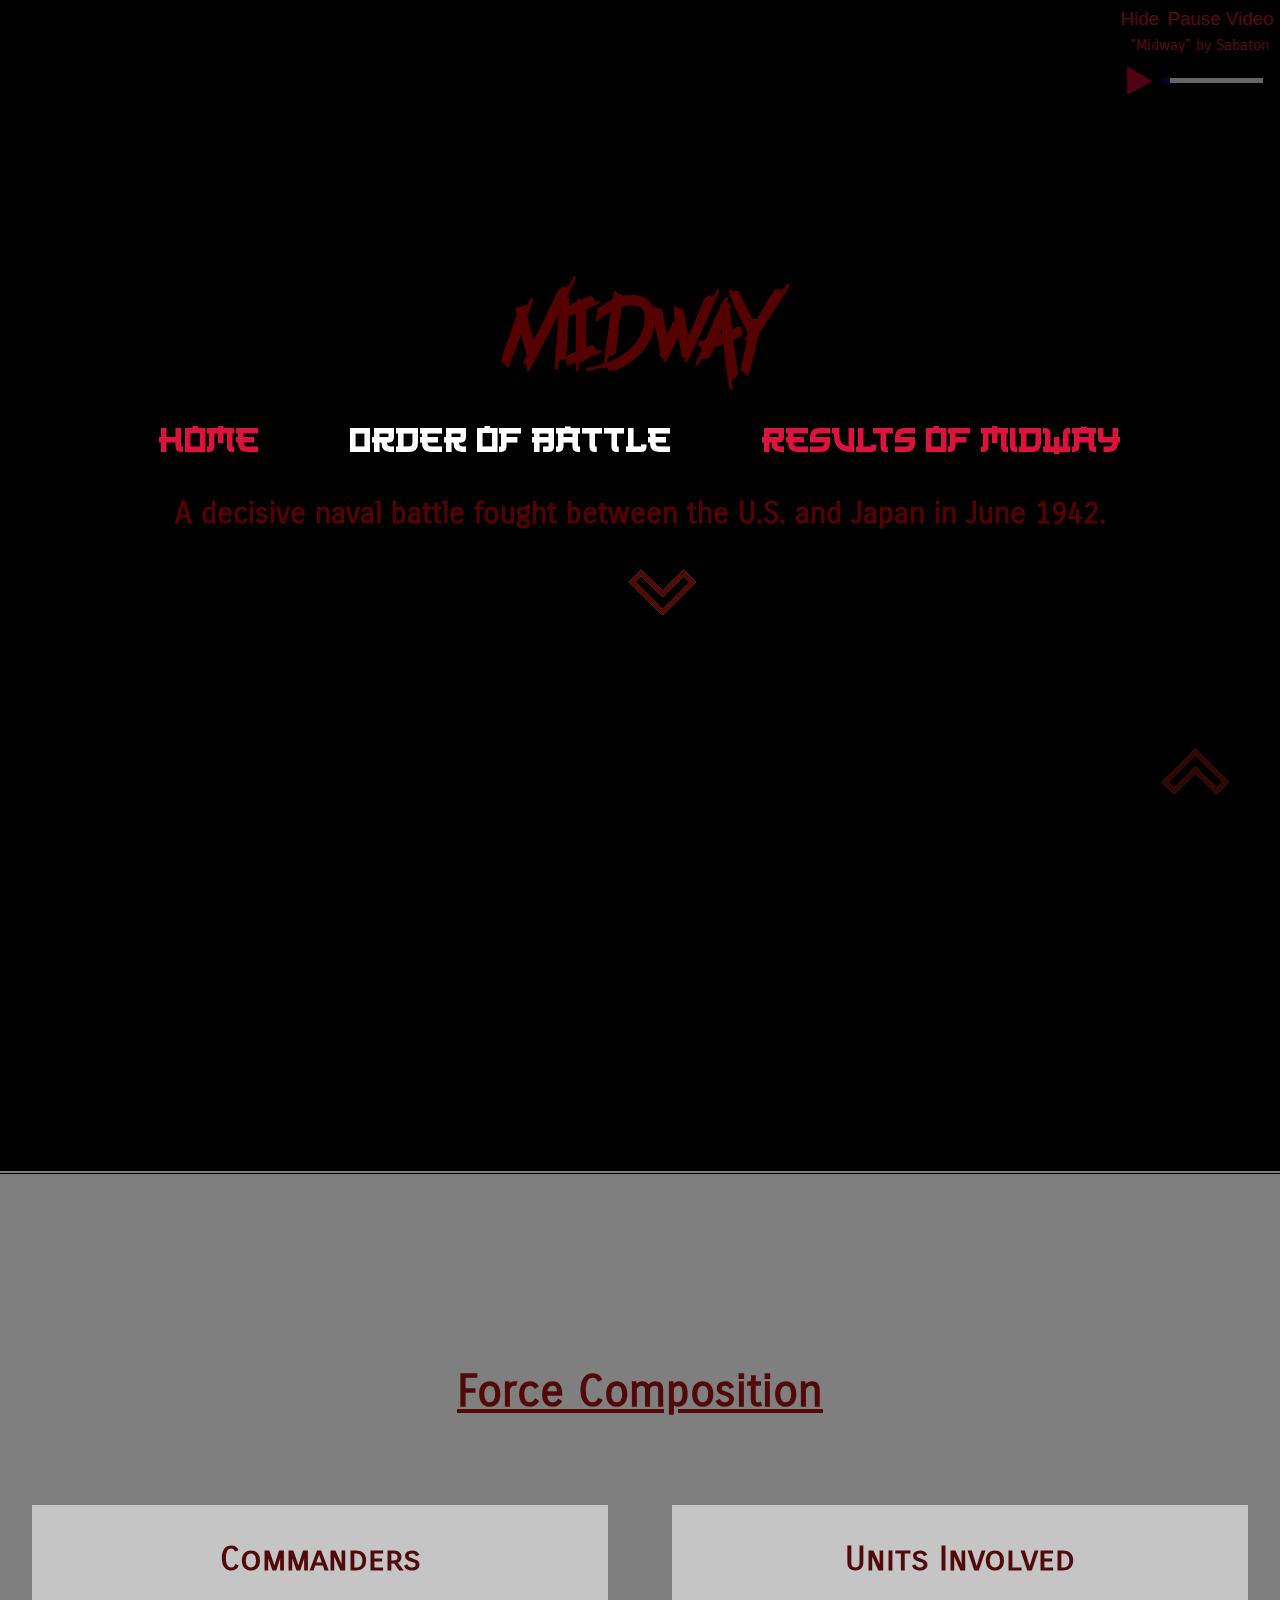
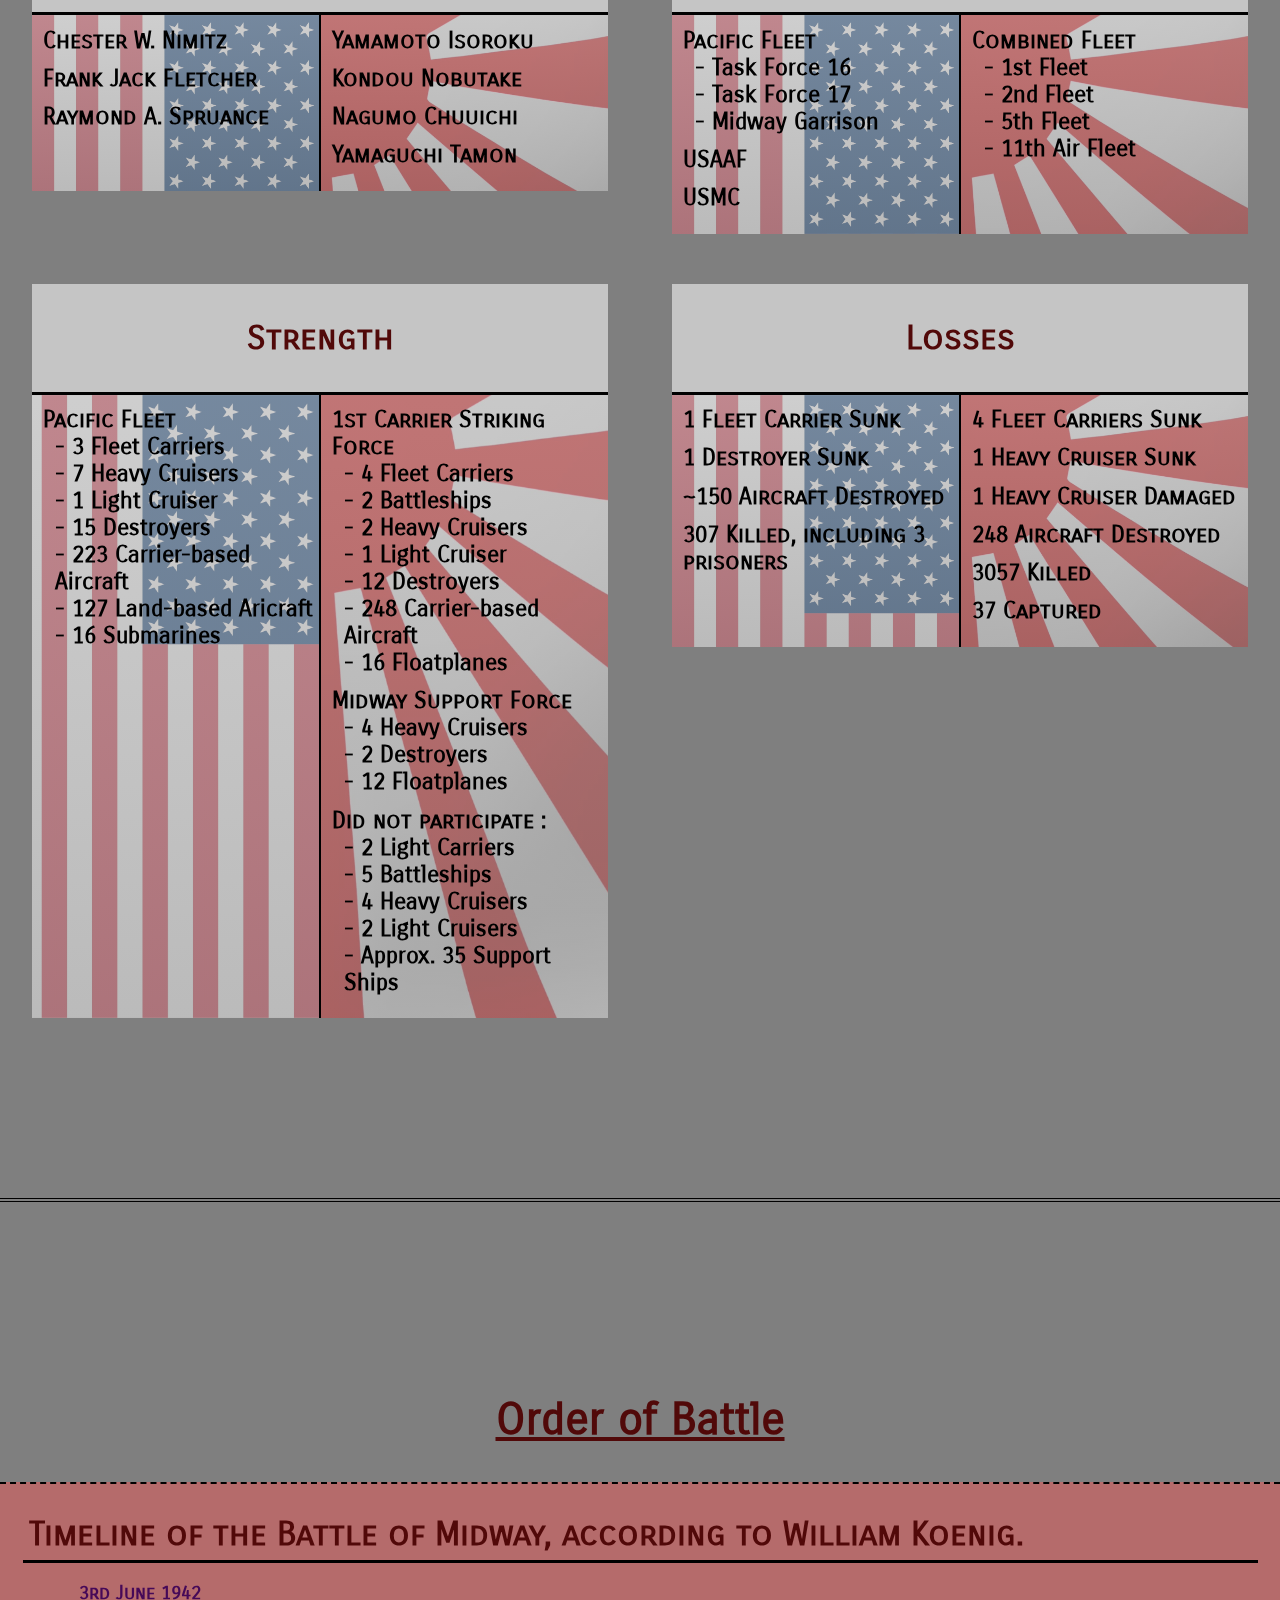
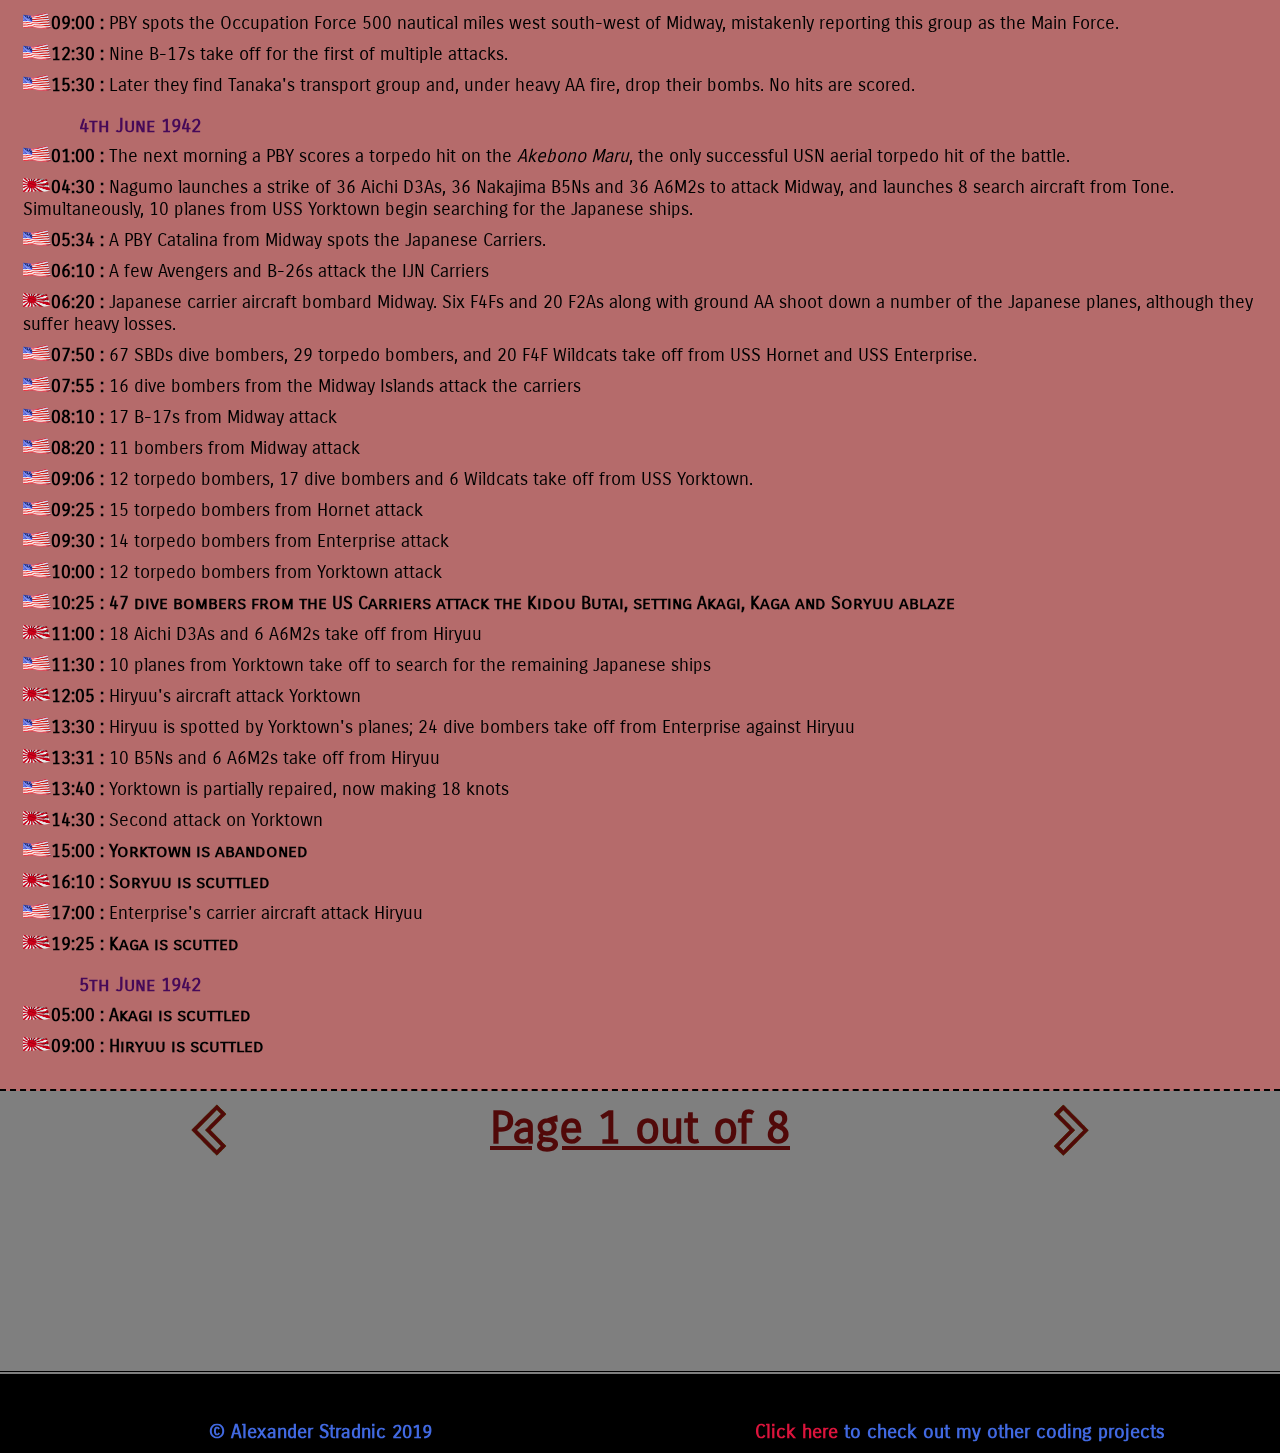
==== commit a2f0d4c5: "Credits start" ====
--- a/battle.html
+++ b/battle.html
@@ -300,7 +300,7 @@
         </section>
     </main>
     <footer>
-        <p><span id="colours">&copy; Alexander Stradnic 2019</span></p>
+        <p id="colours">&copy; Alexander Stradnic 2019</p>
         <p><a href="https://github.com/nimitzpro">Click here</a> to check out my other coding projects</p>
     </footer>
     <script src="script.js"></script>
--- a/styles/styles.css
+++ b/styles/styles.css
@@ -124,7 +124,7 @@
 }
 button{
     border:none;
-    color:rgb(300, 4, 4);
+    color:crimson;
     font-size:1.25em;
     margin-bottom:0.5em;
     background-color:black;
@@ -214,9 +214,6 @@
 section:hover{
     background-color:rgba(210, 210, 210, 1);
 }
-#gallery:hover{
-    background-color:rgba(170, 170, 170, 0.75);
-}
 section:last-of-type{
     border-bottom:0.2em double black;
 }
@@ -239,12 +236,49 @@
     color:royalblue;
     width:100%;
     text-align:center;
-    padding:2em 0;
+    padding:2em 0 0 0 ;
     font-weight: bold;
     font-size:1.25em;
     display:flex;
     justify-content: space-evenly;
     flex-wrap:wrap;
+    align-items: baseline;
+}
+footer *{
+    flex:1;
+}
+footer button{
+    font-size:inherit;
+    padding:0 0;
+    flex:1;
+}
+#credits{
+    font-size:1em;
+    display:none;
+    overflow: hidden;
+    padding:5vh 1em 0 1em;
+    flex-basis:100%;
+    background-color:black;
+    transition:none;
+    border-top: 0.1em dashed lightseagreen;
+}
+#credits *{
+    display:block;
+    text-align:center;
+    color:lightseagreen;
+}
+#credits p{
+    margin:1em 0;
+    position:relative;
+    transform:translateY(500%);
+    animation:scrollup 5s forwards;
+}
+#c2{
+    display:none;
+}
+@keyframes scrollup{
+    from{transform:translateY(500%);}
+    to{transform: translateY(-100%);}
 }
 #colours{
     animation:kek 10s infinite;
@@ -276,10 +310,13 @@
     }
 }
 @media screen and (max-width:1000px){
+    #sabaton{
+        font-size: 150%;
+    }
     body{
         font-size:10px;
     }
-    footer *,nav ul li{
+    footer *,footer button,nav ul li{
         flex-basis:100%;
         font-size:1.15em;
     }
@@ -310,9 +347,6 @@
         margin:auto 0;
         background-color:rgba(210, 210, 210, 1);
     }
-    #gallery{
-        background-color:rgba(170, 170, 170, 0.75);
-    }
     figcaption{
         margin:0 0;
     }
@@ -327,6 +361,12 @@
         width:auto;
         margin-left:-25%;
     } */
+    #c1{
+        display:none;
+    }
+    #c2{
+        display:inline-block;
+    }
 }
 #audiobutton{
     width:2em;
--- a/styles/battle.css
+++ b/styles/battle.css
@@ -109,6 +109,8 @@
     text-align:left;
     flex-basis: 100%;
     display:none;
+    align-items:center;
+    align-content:center;
 }
 #i1{
     display:block;
@@ -149,12 +151,31 @@
 article > ul > li{
     margin-top:0.5em;
 }
+article{
+    display:flex;
+    flex-wrap:wrap;
+}
+article h3{
+    flex-basis:100%;
+}
+article video{
+    flex:1;
+    min-width:40%;
+    margin:0.45em;
+}
+article p{
+    flex:1;
+    min-width:40%;
+}
 @media screen and (max-width:1000px){
     #timeline *{
         font-size:1.15em;
     }
     #timeline article{
         margin:0;
+    }
+    article video{
+        flex-basis:100%;
     }
     #forces article{
         flex-basis:95%;
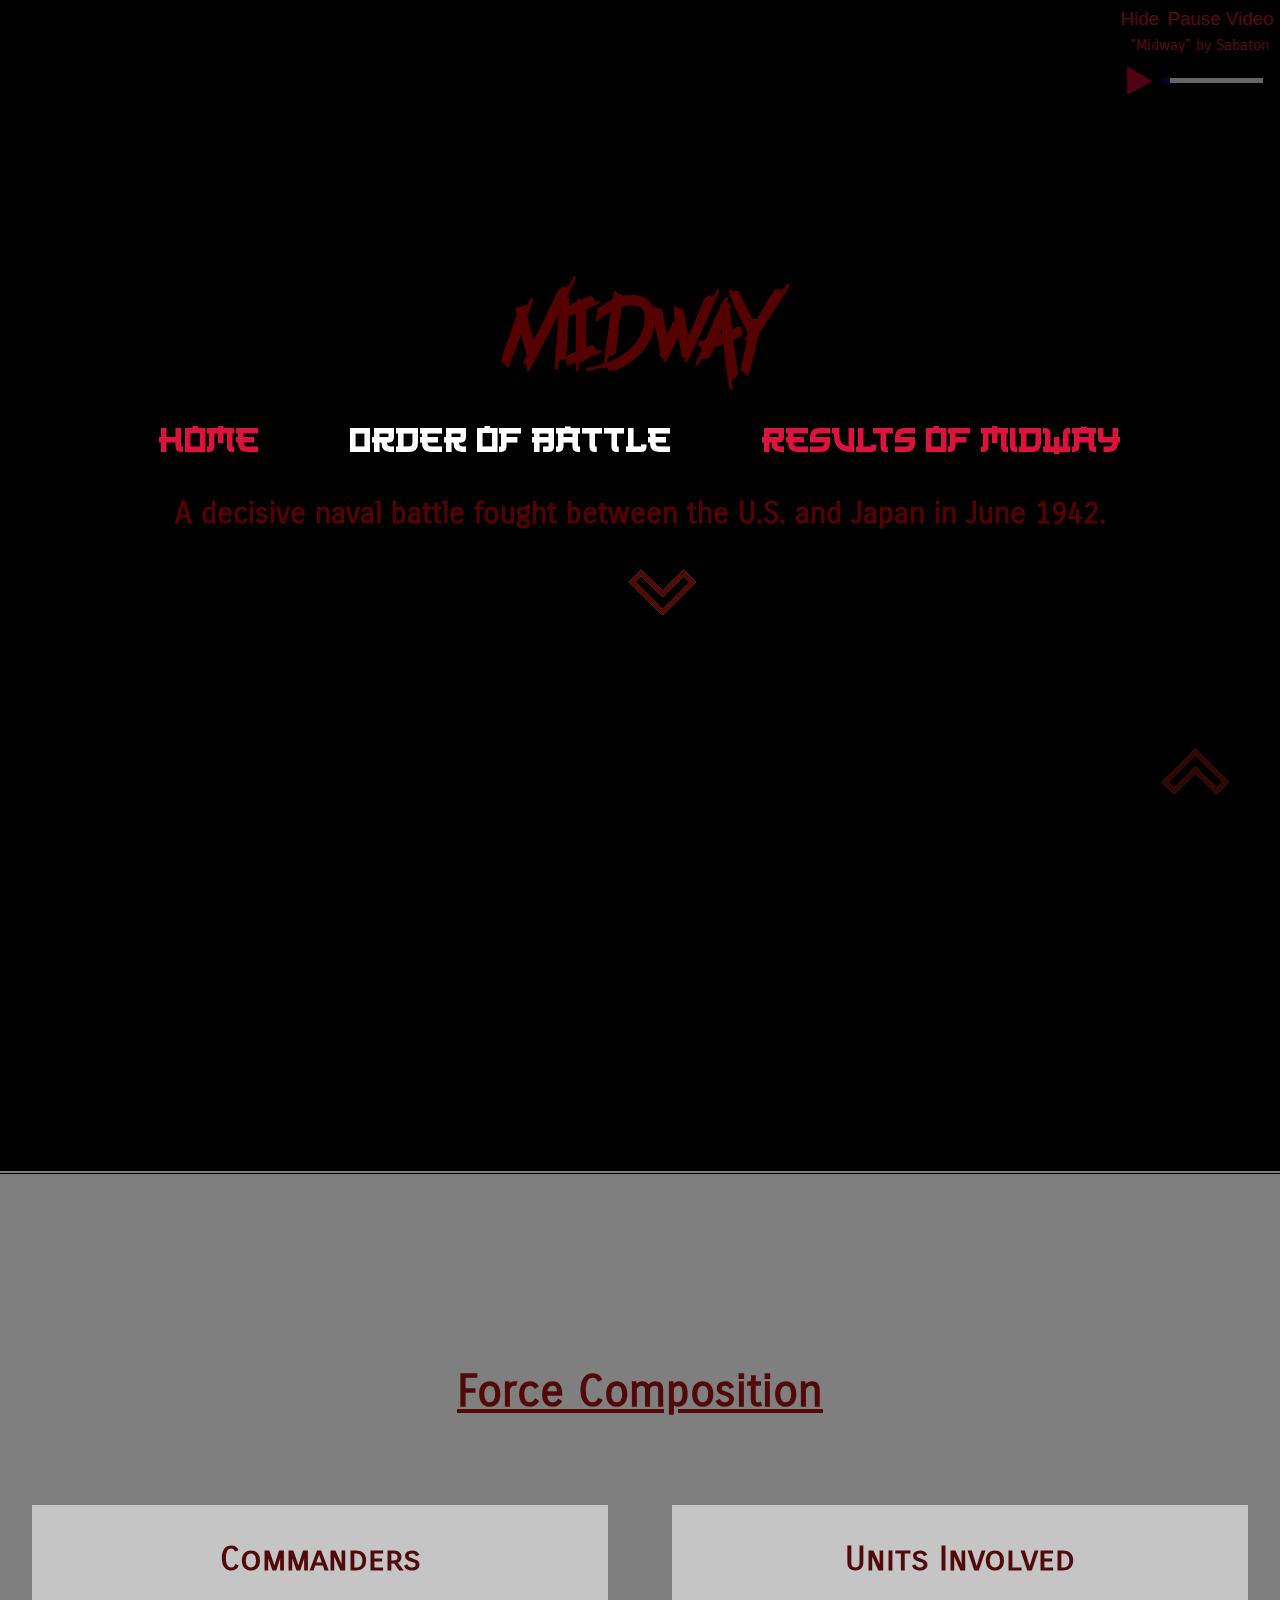
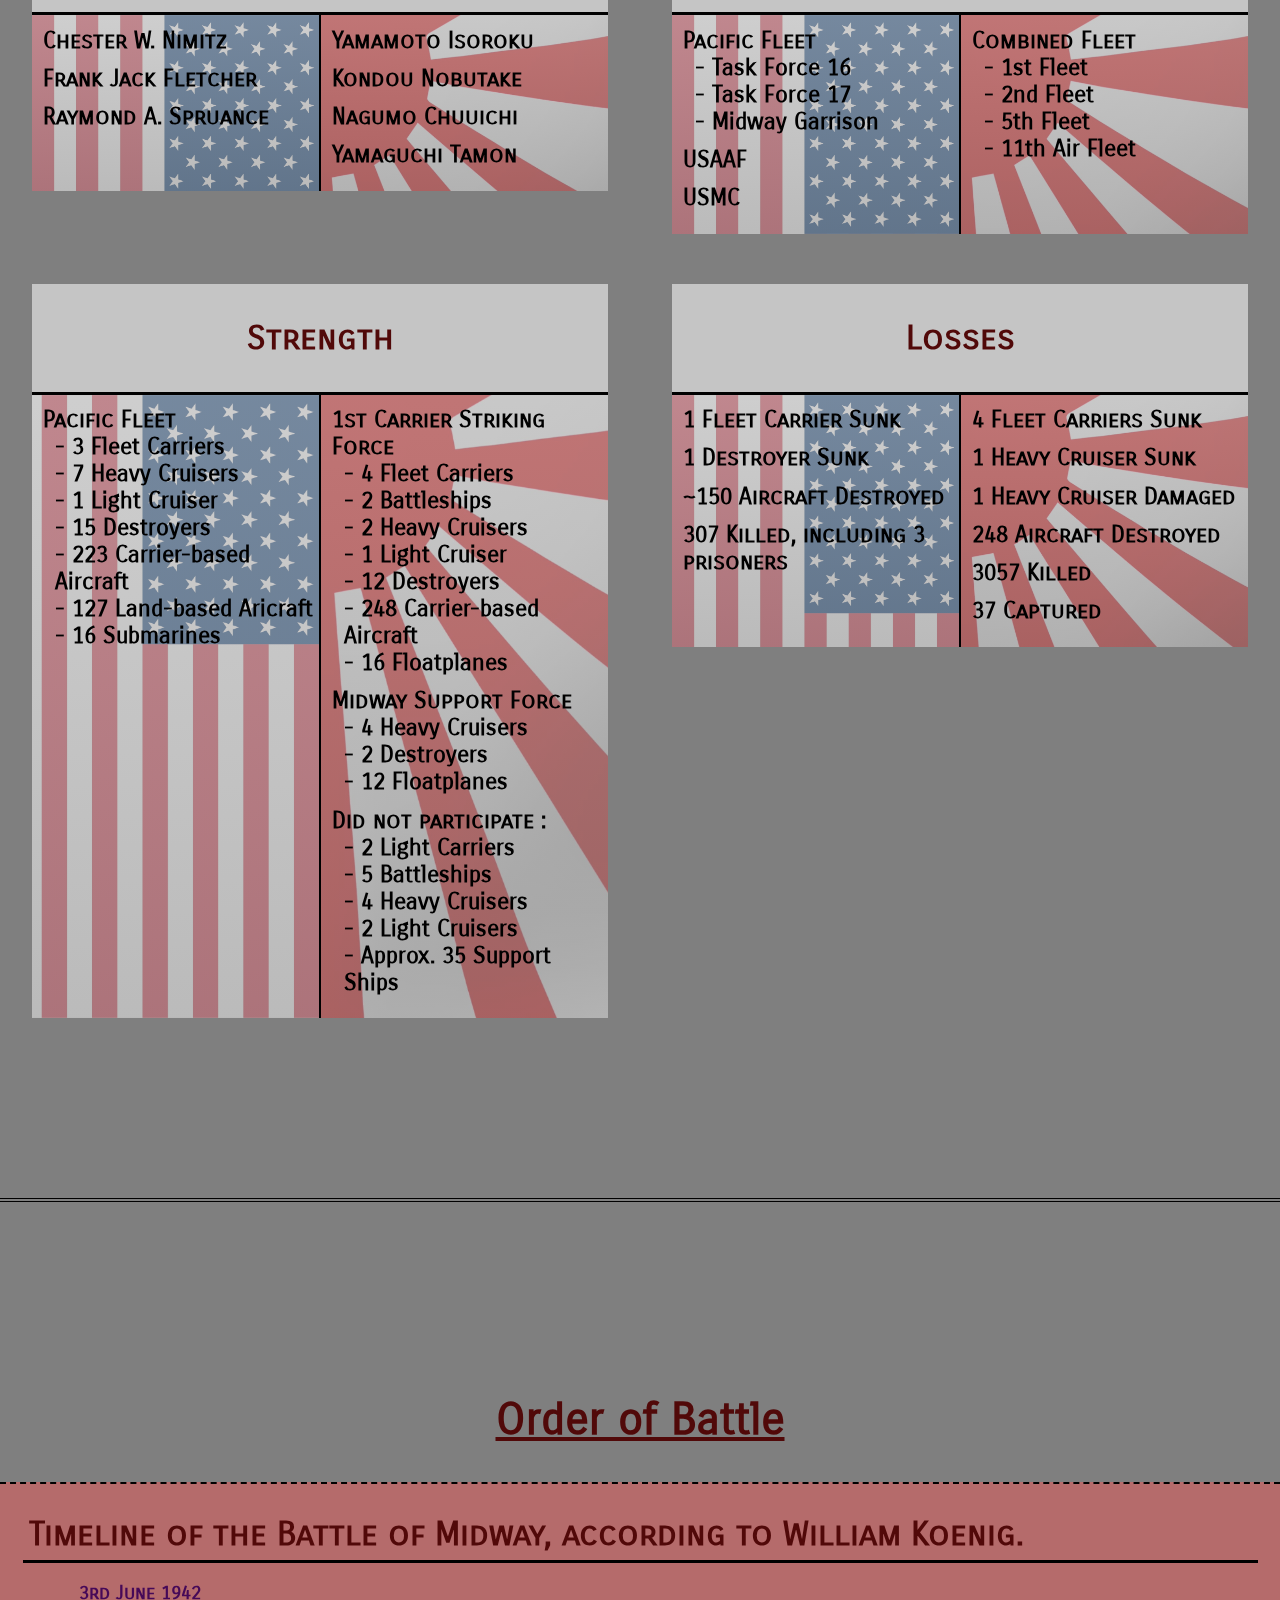
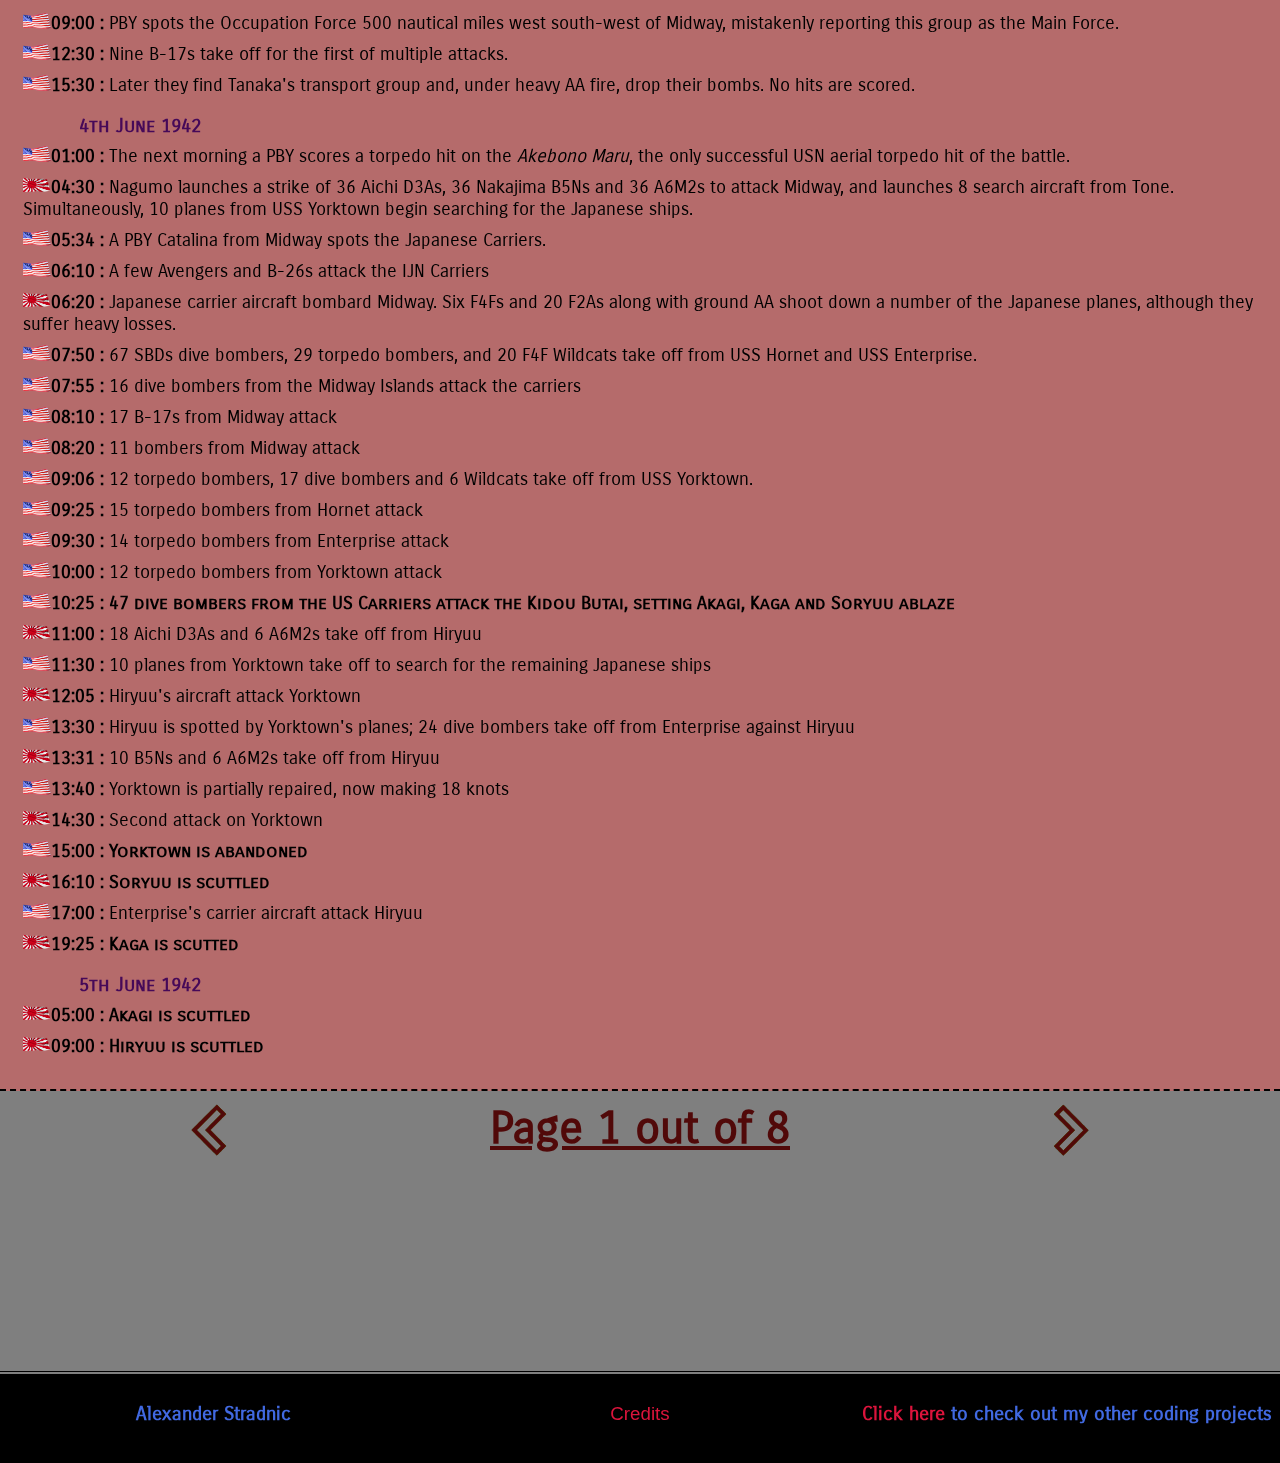
==== commit 74a8175c: "Credits part 2" ====
--- a/battle.html
+++ b/battle.html
@@ -300,8 +300,15 @@
         </section>
     </main>
     <footer>
-        <p id="colours">&copy; Alexander Stradnic 2019</p>
+        <p id="colours">Alexander Stradnic</p>
+        <button onClick="credits()" id="c1">Credits</button>
         <p><a href="https://github.com/nimitzpro">Click here</a> to check out my other coding projects</p>
+        <section id="credits">
+            <p>Photographs : </p>
+            <p>Background Video : <a href="https://www.youtube.com/watch?v=b8DwzBR5upo">"Sabaton - Midway | Music Video" by SpartanMusic</a></p>
+            <p>Aircraft/Ship Designs used in Animations : <a href="http://wardrawings.be">https://wardrawings.be</a></p>
+            <p>Favicon : <a href="http://www.desktopwallpapers4.me/digital-art/rising-sun-flag-27427/">http://www.desktopwallpapers4.me/digital-art/rising-sun-flag-27427/</a></p>
+        </section>
     </footer>
     <script src="script.js"></script>
     <script src="battle.js"></script>
--- a/styles/styles.css
+++ b/styles/styles.css
@@ -236,13 +236,16 @@
     color:royalblue;
     width:100%;
     text-align:center;
-    padding:2em 0 0 0 ;
     font-weight: bold;
     font-size:1.25em;
     display:flex;
     justify-content: space-evenly;
     flex-wrap:wrap;
     align-items: baseline;
+    padding:1.5em 0 1.5em 0 ;
+}
+footer>p{
+    margin: 0 0;
 }
 footer *{
     flex:1;
@@ -256,15 +259,16 @@
     font-size:1em;
     display:none;
     overflow: hidden;
-    padding:5vh 1em 0 1em;
+    padding:2em 1em 0 1em;
     flex-basis:100%;
     background-color:black;
     transition:none;
     border-top: 0.1em dashed lightseagreen;
-}
-#credits *{
-    display:block;
-    text-align:center;
+    order:4;
+}
+#credits>*{
+    display:block;
+    /* text-align:center; */
     color:lightseagreen;
 }
 #credits p{
@@ -273,8 +277,12 @@
     transform:translateY(500%);
     animation:scrollup 5s forwards;
 }
-#c2{
-    display:none;
+#credits a{
+    display:inline;
+    color:crimson;
+}
+#credits span{
+    display:inline-block;
 }
 @keyframes scrollup{
     from{transform:translateY(500%);}
@@ -316,9 +324,12 @@
     body{
         font-size:10px;
     }
-    footer *,footer button,nav ul li{
+    footer>*,footer>button,nav ul li{
         flex-basis:100%;
         font-size:1.15em;
+    }
+    #credits{
+
     }
     #hmain{
         padding:0.5em 0;
@@ -362,10 +373,7 @@
         margin-left:-25%;
     } */
     #c1{
-        display:none;
-    }
-    #c2{
-        display:inline-block;
+        order:3;
     }
 }
 #audiobutton{
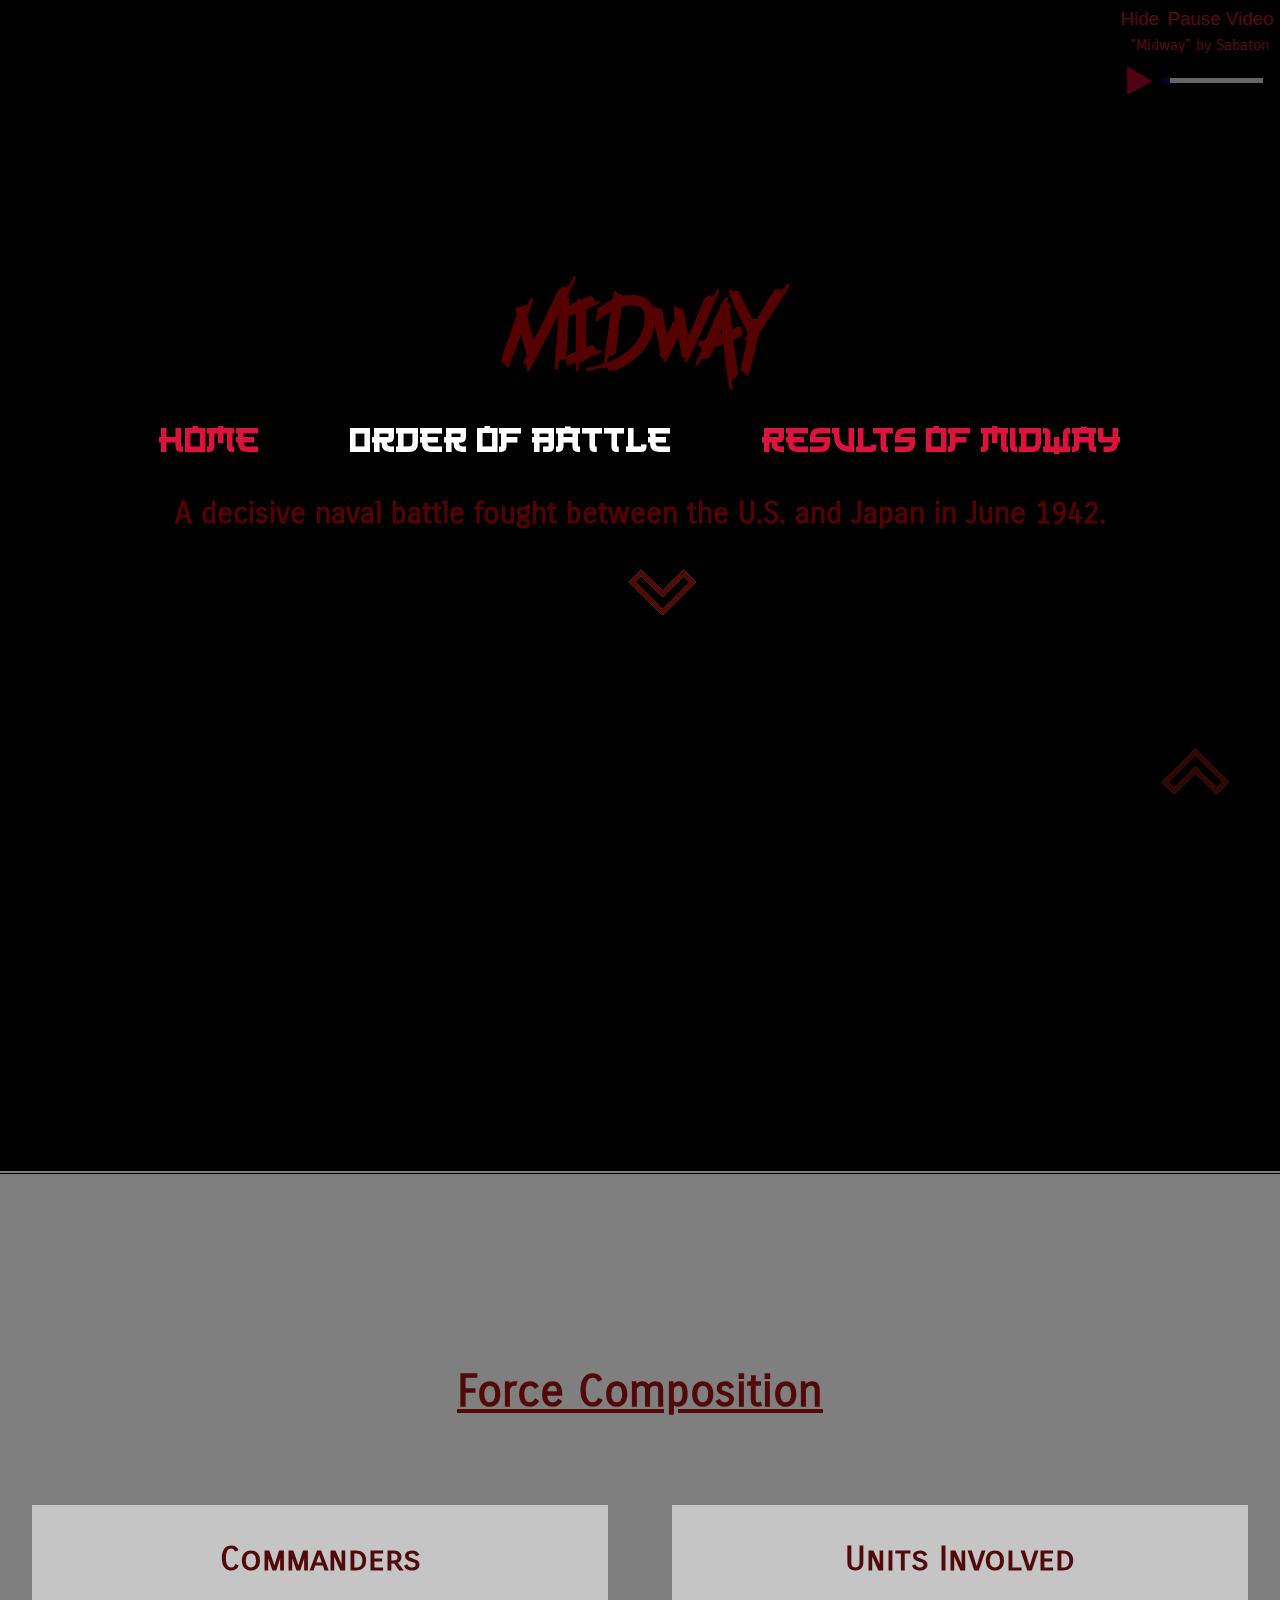
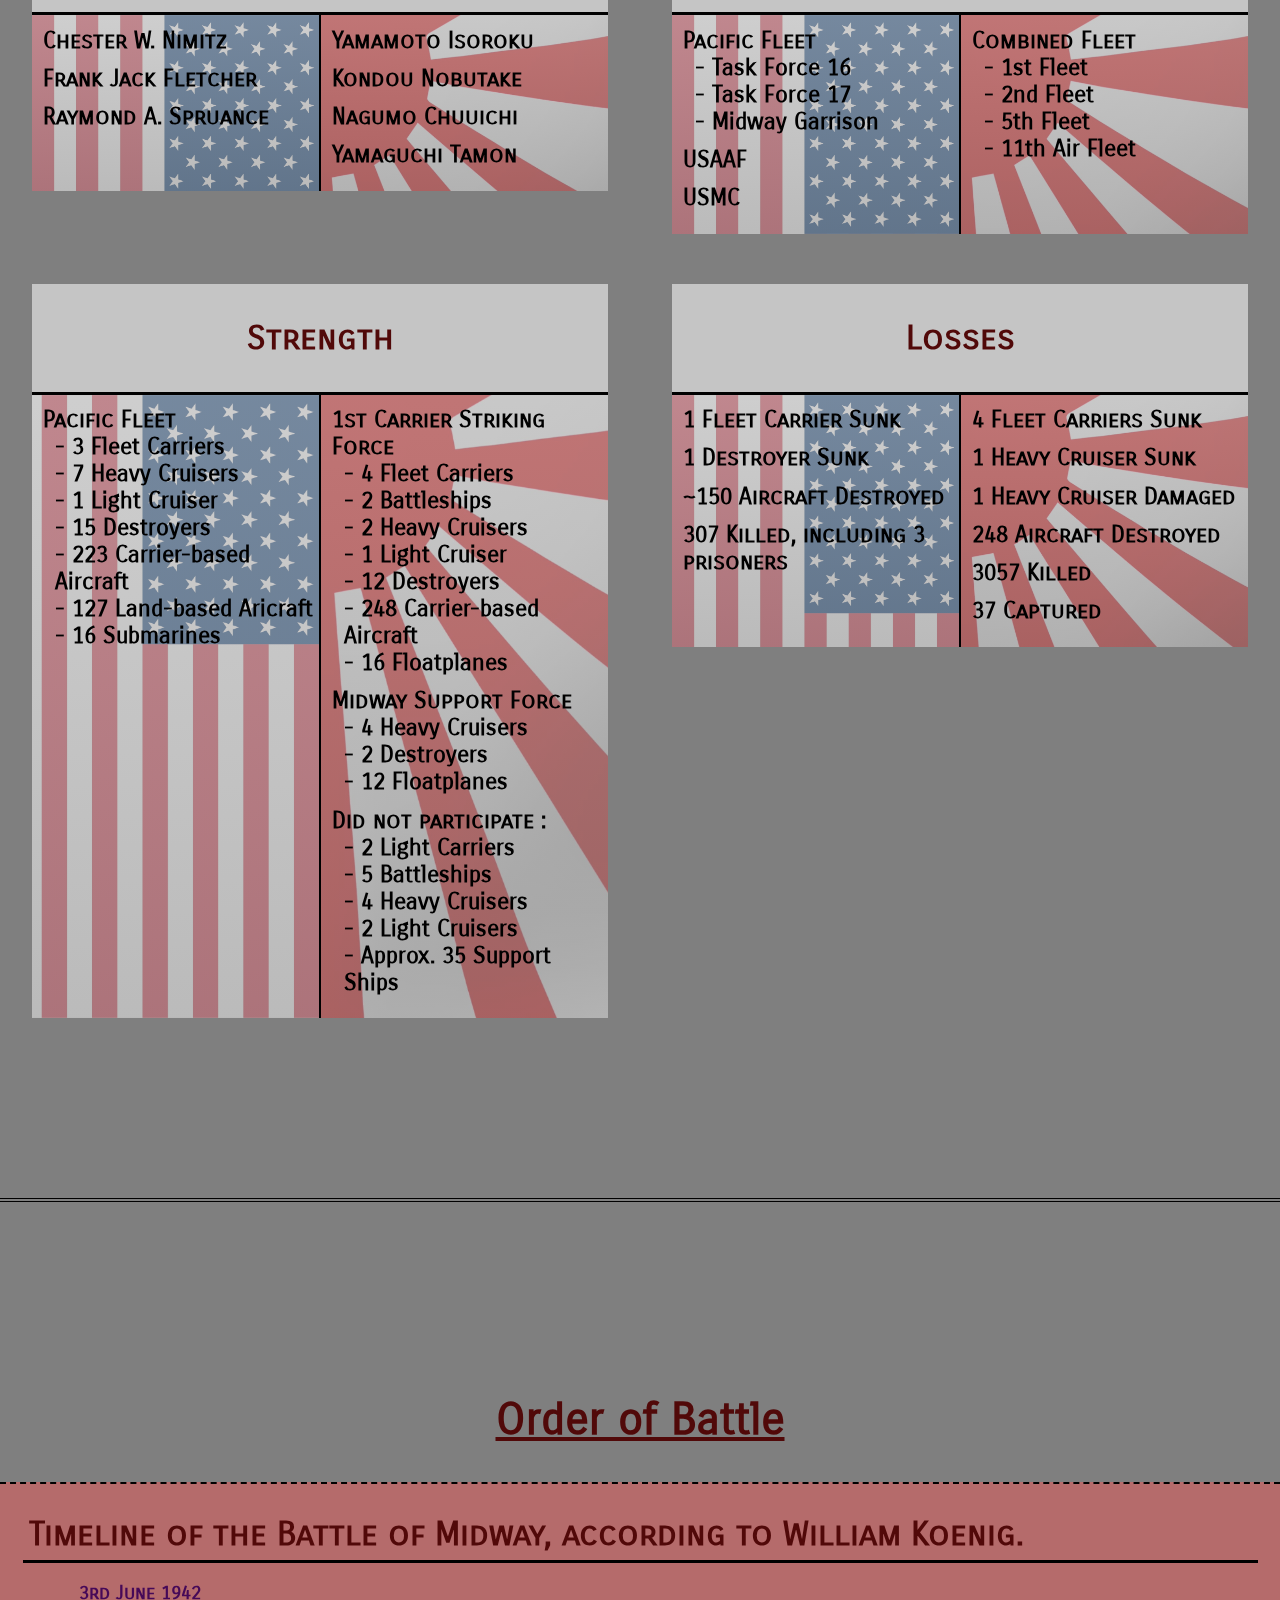
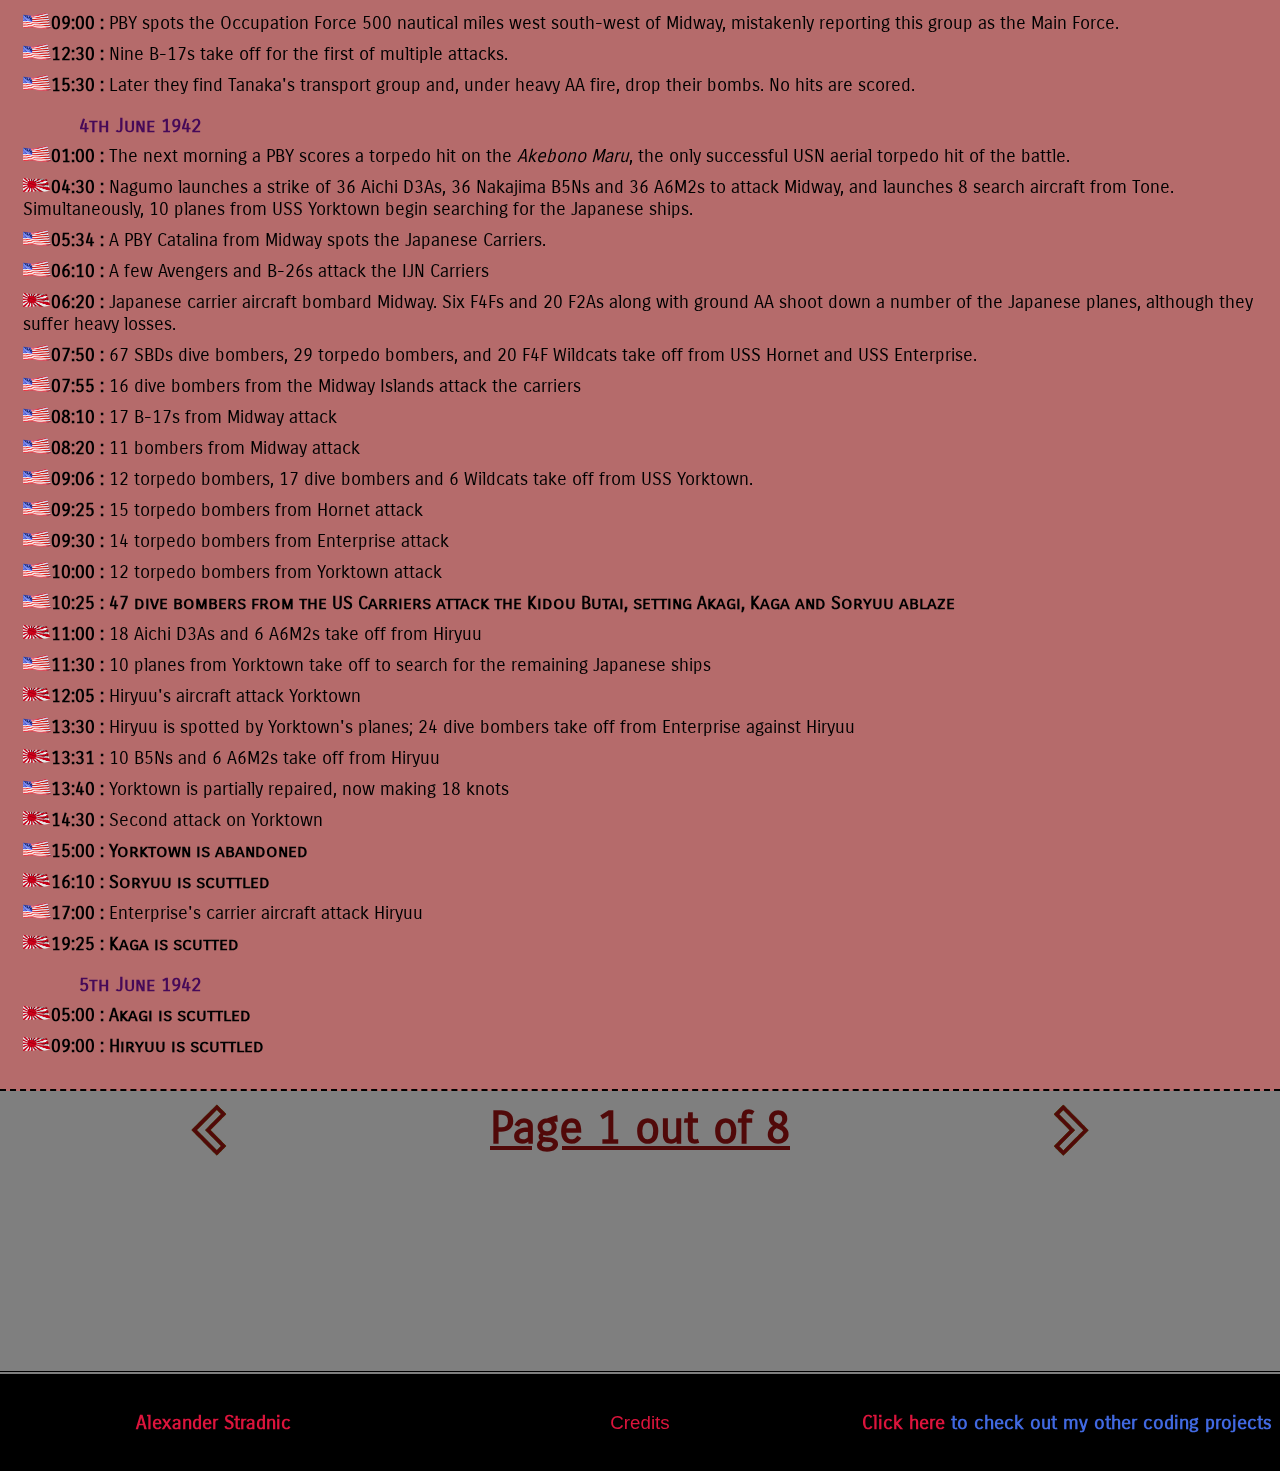
==== commit e2a231fa: "." ====
--- a/battle.html
+++ b/battle.html
@@ -300,15 +300,16 @@
         </section>
     </main>
     <footer>
-        <p id="colours">Alexander Stradnic</p>
+        <a href="https://www.youtube.com/watch?v=dQw4w9WgXcQ"><p id="colours">Alexander Stradnic</p></a>
         <button onClick="credits()" id="c1">Credits</button>
         <p><a href="https://github.com/nimitzpro">Click here</a> to check out my other coding projects</p>
         <section id="credits">
-            <p>Photographs : </p>
-            <p>Background Video : <a href="https://www.youtube.com/watch?v=b8DwzBR5upo">"Sabaton - Midway | Music Video" by SpartanMusic</a></p>
-            <p>Aircraft/Ship Designs used in Animations : <a href="http://wardrawings.be">https://wardrawings.be</a></p>
-            <p>Favicon : <a href="http://www.desktopwallpapers4.me/digital-art/rising-sun-flag-27427/">http://www.desktopwallpapers4.me/digital-art/rising-sun-flag-27427/</a></p>
-        </section>
+                <p>Sources : <a href="https://en.wikipedia.org/wiki/Battle_of_Midway">Wikipedia</a></p>
+                <p>Photographs : <em>Various wartime and pre-war photographers are the sources for most of the images used on this site.</em><br /><a href="https://en.wikipedia.org/wiki/Battle_of_Midway">https://en.wikipedia.org/wiki/Battle_of_Midway</a><br /><a href="http://worldofwarships.com/en/news/general-news/battle-midway/">http://worldofwarships.com/en/news/general-news/battle-midway/</a></p>
+                <p>Background Video : <a href="https://www.youtube.com/watch?v=b8DwzBR5upo">"Sabaton - Midway | Music Video" by SpartanMusic</a></p>
+                <p>Aircraft/Ship Designs used in Animations : <a href="http://wardrawings.be">https://wardrawings.be</a></p>
+                <p>Favicon : <a href="http://www.desktopwallpapers4.me/digital-art/rising-sun-flag-27427/">http://www.desktopwallpapers4.me/digital-art/rising-sun-flag-27427/</a></p>
+            </section>
     </footer>
     <script src="script.js"></script>
     <script src="battle.js"></script>
--- a/styles/styles.css
+++ b/styles/styles.css
@@ -263,22 +263,21 @@
     flex-basis:100%;
     background-color:black;
     transition:none;
-    border-top: 0.1em dashed lightseagreen;
+    border-top: 0.1em dashed royalblue;
     order:4;
 }
 #credits>*{
     display:block;
     /* text-align:center; */
-    color:lightseagreen;
-}
-#credits p{
+}
+#credits>p{
     margin:1em 0;
-    position:relative;
     transform:translateY(500%);
     animation:scrollup 5s forwards;
 }
 #credits a{
-    display:inline;
+    position:relative;
+    display:inline-block;
     color:crimson;
 }
 #credits span{
@@ -286,7 +285,7 @@
 }
 @keyframes scrollup{
     from{transform:translateY(500%);}
-    to{transform: translateY(-100%);}
+    to{transform: translateY(0%);}
 }
 #colours{
     animation:kek 10s infinite;
@@ -327,9 +326,6 @@
     footer>*,footer>button,nav ul li{
         flex-basis:100%;
         font-size:1.15em;
-    }
-    #credits{
-
     }
     #hmain{
         padding:0.5em 0;
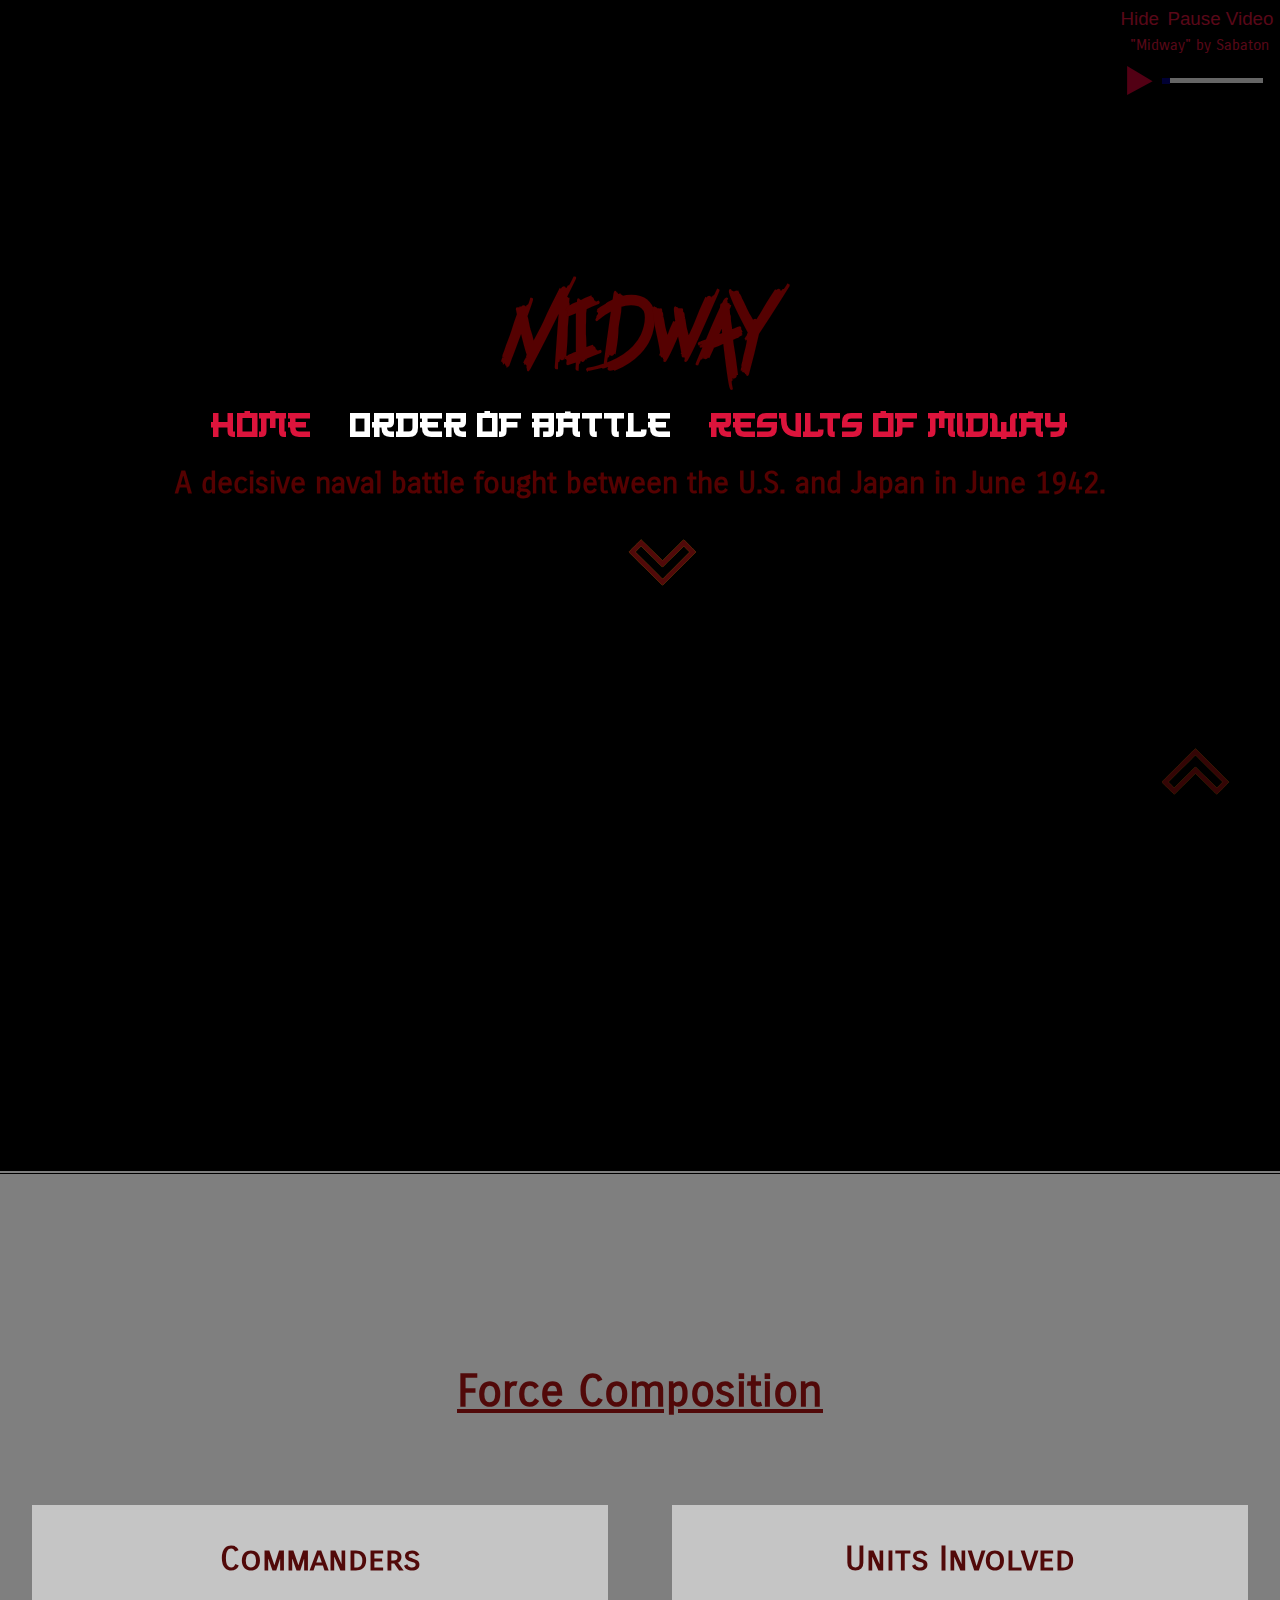
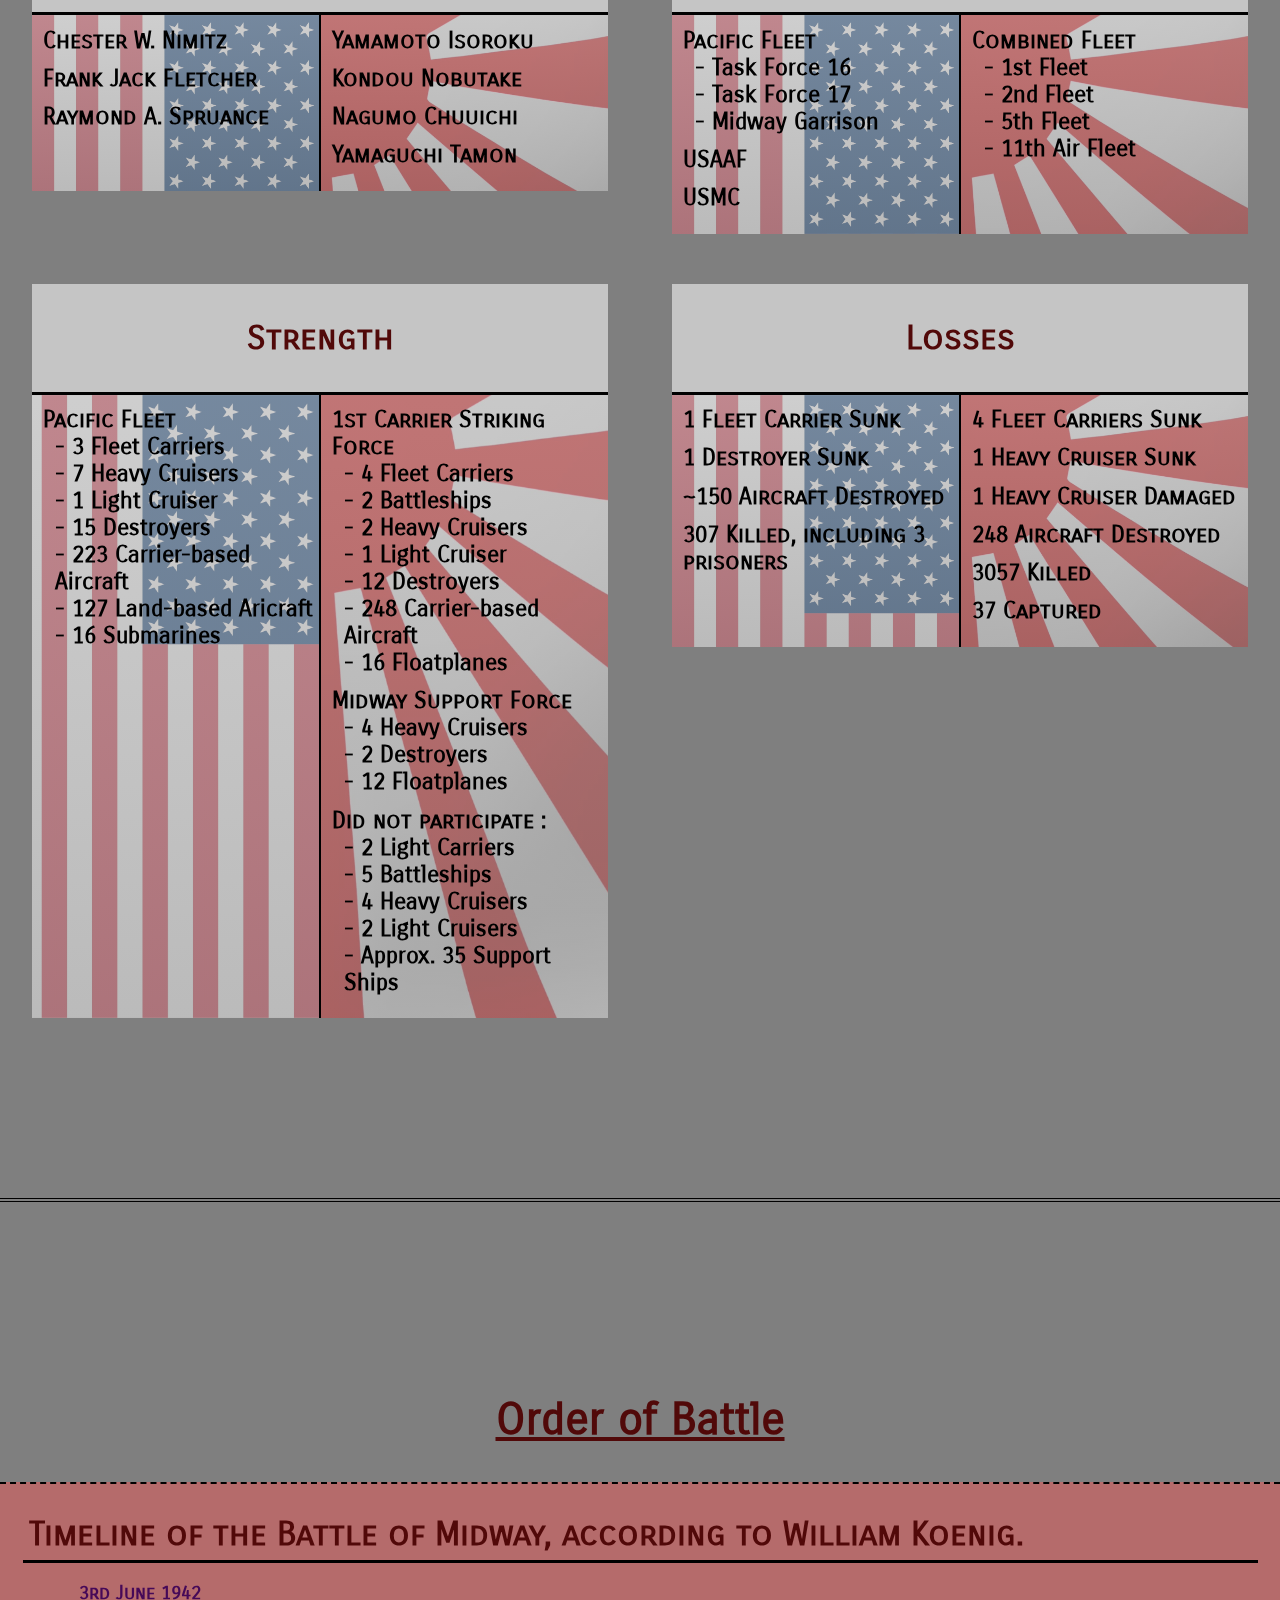
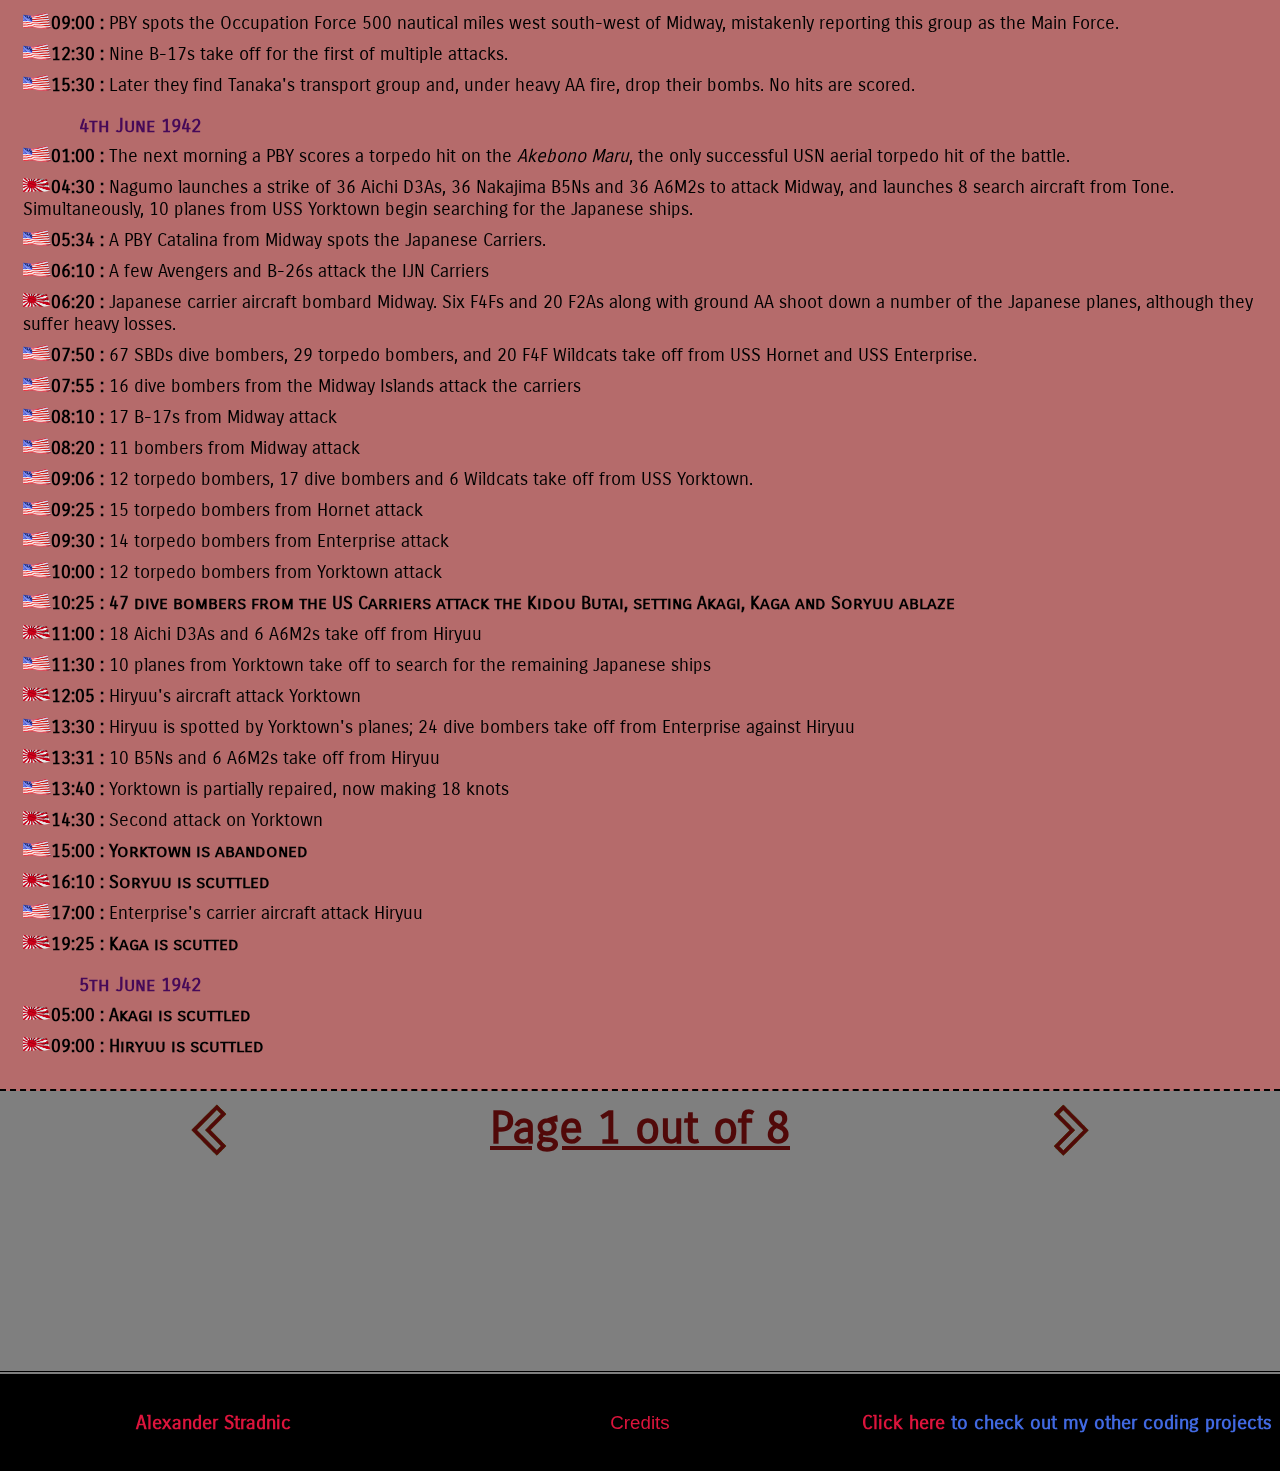
==== commit fa062a02: "Upgrades people. Upgrades" ====
--- a/battle.html
+++ b/battle.html
@@ -11,7 +11,6 @@
 </head>
 
 <body>
-    <p id="top"></p>
     <video loop muted autoplay src="assets/midwayvid.mp4" id="vid"></video>
     <div id="hidden" style="display:none;"><button class="toggle" onClick="togglePlayer()">Show Player</button></div>
     <div id="sabaton" style="display:block;">
@@ -37,10 +36,10 @@
             </nav>
             <h2>A decisive naval battle fought between the U.S. and Japan in June 1942.</h2>
         </div>
-        <a class="down" onmouseover="button()" onmouseout="buttonout()" onClick="scrollDown()"><img id="down1"
+        <a class="down" onmouseover="button()" onmouseout="buttonout()" href="#main"><img id="down1"
                 src="assets/icons/chevdown.svg" alt=""/><img id="down2" src="assets/icons/chevdown2.svg" alt=""/></a>
-    <a class="top" onmouseover="button2()" onmouseout="buttonout2()" onClick="scrollUp()"><img id="top1"
-        src="assets/icons/chevdown.svg" alt=""/><img id="top2" src="assets/icons/chevdown2.svg" alt=""/></a>
+        <a class="top" onmouseover="button2()" onmouseout="buttonout2()" href="#"><img id="top1"
+                src="assets/icons/chevdown.svg" alt=""/><img id="top2" src="assets/icons/chevdown2.svg" alt=""/></a>
     </header>
 
     <main id="main">
@@ -218,7 +217,8 @@
 At 07:15, Nagumo ordered his reserve planes to be re-armed with contact-fused general-purpose bombs for use against land targets. This was a result of the attacks from Midway, as well as of the morning flight leader's recommendation of a second strike. Re-arming had been underway for about 30 minutes when, at 07:40,[71] the delayed scout plane from Tone signaled that it had sighted a sizable American naval force to the east, but neglected to describe its composition. Later evidence suggests Nagumo did not receive the sighting report until 08:00.[72]
 
 Nagumo quickly reversed his order to re-arm the bombers with general-purpose bombs and demanded that the scout plane ascertain the composition of the American force. Another 20–40 minutes elapsed before Tone's scout finally radioed the presence of a single carrier in the American force. This was one of the carriers from Task Force 16. The other carrier was not sighted.[73]
-
+                </p>
+                <p>
 Nagumo was now in a quandary. Rear Admiral Tamon Yamaguchi, leading Carrier Division 2 (Hiryū and Sōryū), recommended that Nagumo strike immediately with the forces at hand: 18 Aichi D3A1 dive bombers each on Sōryū and Hiryū, and half the ready cover patrol aircraft.[74] Nagumo's opportunity to hit the American ships[75] was now limited by the imminent return of his Midway strike force. The returning strike force needed to land promptly or it would have to ditch into the sea. Because of the constant flight deck activity associated with combat air patrol operations during the preceding hour, the Japanese never had an opportunity to position ("spot") their reserve planes on the flight deck for launch.[76]
 
 The few aircraft on the Japanese flight decks at the time of the attack were either defensive fighters or, in the case of Sōryū, fighters being spotted to augment the combat air patrol.[77] Spotting his flight decks and launching aircraft would have required at least 30 minutes.[78] Furthermore, by spotting and launching immediately, Nagumo would be committing some of his reserve to battle without proper anti-ship armament, and likely without fighter escort; indeed, he had just witnessed how easily the unescorted American bombers had been shot down.[79]
@@ -232,12 +232,15 @@
                 <h3>The Five Minutes of Fate</h3>
                 <p>The Americans had already launched their carrier aircraft against the Japanese. Fletcher, in overall command aboard Yorktown, and benefiting from PBY sighting reports from the early morning, ordered Spruance to launch against the Japanese as soon as was practical, while initially holding Yorktown in reserve in case any other Japanese carriers were found.[83]
 
-                    Spruance judged that, though the range was extreme, a strike could succeed and gave the order to launch the attack. He then left Halsey's Chief of Staff, Captain Miles Browning, to work out the details and oversee the launch. The carriers had to launch into the wind, so the light southeasterly breeze would require them to steam away from the Japanese at high speed. Browning therefore suggested a launch time of 07:00, giving the carriers an hour to close on the Japanese at 25 knots (46 km/h; 29 mph). This would place them at about 155 nautical miles (287 km; 178 mi) from the Japanese fleet, assuming it did not change course. The first plane took off from Spruance's carriers Enterprise and Hornet a few minutes after 07:00.[84] Fletcher, upon completing his own scouting flights, followed suit at 08:00 from Yorktown.[85]
+                    Spruance judged that, though the range was extreme, a strike could succeed and gave the order to launch the attack. He then left Halsey's Chief of Staff, Captain Miles Browning, to work out the details and oversee the launch. The carriers had to launch into the wind, so the light southeasterly breeze would require them to steam away from the Japanese at high speed. Browning therefore suggested a launch time of 07:00, giving the carriers an hour to close on the Japanese at 25 knots (46 km/h; 29 mph). This would place them at about 155 nautical miles (287 km; 178 mi) from the Japanese fleet, assuming it did not change course. 
+                </p>
+                <p>The first plane took off from Spruance's carriers Enterprise and Hornet a few minutes after 07:00.[84] Fletcher, upon completing his own scouting flights, followed suit at 08:00 from Yorktown.[85]
                     
                     Fletcher, along with Yorktown's commanding officer, Captain Elliott Buckmaster, and their staffs, had acquired first-hand experience in organizing and launching a full strike against an enemy force in the Coral Sea, but there was no time to pass these lessons on to Enterprise and Hornet which were tasked with launching the first strike.[86] Spruance ordered the striking aircraft to proceed to target immediately, rather than waste time waiting for the strike force to assemble, since neutralizing enemy carriers was the key to the survival of his own task force.[85][86]
                     
                     While the Japanese were able to launch 108 aircraft in just seven minutes, it took Enterprise and Hornet over an hour to launch 117.[87] Spruance judged that the need to throw something at the enemy as soon as possible was greater than the need to coordinate the attack by aircraft of different types and speeds (fighters, bombers, and torpedo bombers). Accordingly, American squadrons were launched piecemeal and proceeded to the target in several different groups. It was accepted that the lack of coordination would diminish the impact of the American attacks and increase their casualties, but Spruance calculated that this was worthwhile, since keeping the Japanese under aerial attack impaired their ability to launch a counterstrike (Japanese tactics preferred fully constituted attacks), and he gambled that he would find Nagumo with his flight decks at their most vulnerable.[85][86]
-                    
+                </p>
+                <p>    
                     American carrier aircraft had difficulty locating the target, despite the positions they had been given. The strike from Hornet, led by Commander Stanhope C. Ring, followed an incorrect heading of 265 degrees rather than the 240 degrees indicated by the contact report. As a result, Air Group Eight's dive bombers missed the Japanese carriers.[88][89] Torpedo Squadron 8 (VT-8, from Hornet), led by Lieutenant Commander John C. Waldron, broke formation from Ring and followed the correct heading. The 10 F4Fs from Hornet ran out of fuel and had to ditch.[90]
                     Devastators of VT-6 aboard USS Enterprise being prepared for take off during the battle
                     
@@ -246,12 +249,13 @@
                     The Japanese combat air patrol, flying Mitsubishi A6M2 Zeros,[94] made short work of the unescorted, slow, under-armed TBDs. A few TBDs managed to get within a few ship-lengths range of their targets before dropping their torpedoes—close enough to be able to strafe the enemy ships and force the Japanese carriers to make sharp evasive maneuvers—but all of their torpedoes either missed or failed to explode.[95] Remarkably, senior Navy and Bureau of Ordnance officers never questioned why half a dozen torpedoes, released so close to the Japanese carriers, produced no results.[96] The performance of American torpedoes in the early months of the war was scandalous, as shot after shot missed by running directly under the target (deeper than intended), prematurely exploded, or hit targets (sometimes with an audible clang) and failed to explode at all.[97][98]
                     
                     Despite their failure to score any hits, the American torpedo attacks achieved three important results. First, they kept the Japanese carriers off balance and unable to prepare and launch their own counterstrike. Second, the poor control of the Japanese combat air patrol (CAP) meant they were out of position for subsequent attacks. Third, many of the Zeros ran low on ammunition and fuel.[99] The appearance of a third torpedo plane attack from the southeast by VT-3 from Yorktown at 10:00 very quickly drew the majority of the Japanese CAP to the southeast quadrant of the fleet.[100] Better discipline and the employment of a greater number of Zeroes for the CAP might have enabled Nagumo to prevent (or at least mitigate) the damage caused by the coming American attacks.[101]
-                    
+                </p>
+                <p>
                     By chance, at the same time VT-3 was sighted by the Japanese, three squadrons of SBDs from Enterprise and Yorktown were approaching from the southwest and northeast. The Yorktown squadron (VB-3) had flown just behind VT-3, but elected to attack from a different course. The two squadrons from Enterprise (VB-6 and VS-6) were running low on fuel because of the time spent looking for the enemy. Air Group Commander C. Wade McClusky, Jr. decided to continue the search, and by good fortune spotted the wake of the Japanese destroyer Arashi, steaming at full speed to rejoin Nagumo's carriers after having unsuccessfully depth-charged U.S. submarine Nautilus, which had unsuccessfully attacked the battleship Kirishima.[102] Some bombers were lost from fuel exhaustion before the attack commenced.[103]
                     
                     McClusky's decision to continue the search and his judgment, in the opinion of Admiral Chester Nimitz, "decided the fate of our carrier task force and our forces at Midway ..."[104] All three American dive-bomber squadrons (VB-6, VS-6 and VB-3) arrived almost simultaneously at the perfect time, locations and altitudes to attack.[105] Most of the Japanese CAP was directing its attention to the torpedo planes of VT-3 and was out of position; meanwhile, armed Japanese strike aircraft filled the hangar decks, fuel hoses snaked across the decks as refueling operations were hastily being completed, and the repeated change of ordnance meant that bombs and torpedoes were stacked around the hangars, rather than stowed safely in the magazines, making the Japanese carriers extraordinarily vulnerable.[106]
-                    
-                    Beginning at 10:22, the two squadrons of Enterprise's air group split up with the intention of sending one squadron each to attack Kaga and Akagi. A miscommunication caused both of the squadrons to dive at Kaga. Recognizing the error, Lieutenant Richard Halsey Best and his two wingmen were able to pull out of their dives and, after judging that Kaga was doomed, headed north to attack Akagi. Coming under an onslaught of bombs from almost two full squadrons, Kaga sustained four or five direct hits, which caused heavy damage and started multiple fires. One of the bombs landed near the bridge, killing Captain Jisaku Okada and most of the ship's senior officers.[95] Lieutenant Clarence E. Dickinson, part of McClusky's group, recalled:
+                </p> 
+                <p>Beginning at 10:22, the two squadrons of Enterprise's air group split up with the intention of sending one squadron each to attack Kaga and Akagi. A miscommunication caused both of the squadrons to dive at Kaga. Recognizing the error, Lieutenant Richard Halsey Best and his two wingmen were able to pull out of their dives and, after judging that Kaga was doomed, headed north to attack Akagi. Coming under an onslaught of bombs from almost two full squadrons, Kaga sustained four or five direct hits, which caused heavy damage and started multiple fires. One of the bombs landed near the bridge, killing Captain Jisaku Okada and most of the ship's senior officers.[95] Lieutenant Clarence E. Dickinson, part of McClusky's group, recalled:
                     
                         We were coming down in all directions on the port side of the carrier ... I recognized her as the Kaga; and she was enormous ... The target was utterly satisfying ... I saw a bomb hit just behind where I was aiming ... I saw the deck rippling and curling back in all directions exposing a great section of the hangar below ... I saw [my] 500-pound [230 kg] bomb hit right abreast of the [carrier's] island. The two 100-pound [45 kg] bombs struck in the forward area of the parked planes ... [107] 
                     
@@ -304,12 +308,14 @@
         <button onClick="credits()" id="c1">Credits</button>
         <p><a href="https://github.com/nimitzpro">Click here</a> to check out my other coding projects</p>
         <section id="credits">
+            <div>
                 <p>Sources : <a href="https://en.wikipedia.org/wiki/Battle_of_Midway">Wikipedia</a></p>
                 <p>Photographs : <em>Various wartime and pre-war photographers are the sources for most of the images used on this site.</em><br /><a href="https://en.wikipedia.org/wiki/Battle_of_Midway">https://en.wikipedia.org/wiki/Battle_of_Midway</a><br /><a href="http://worldofwarships.com/en/news/general-news/battle-midway/">http://worldofwarships.com/en/news/general-news/battle-midway/</a></p>
                 <p>Background Video : <a href="https://www.youtube.com/watch?v=b8DwzBR5upo">"Sabaton - Midway | Music Video" by SpartanMusic</a></p>
                 <p>Aircraft/Ship Designs used in Animations : <a href="http://wardrawings.be">https://wardrawings.be</a></p>
                 <p>Favicon : <a href="http://www.desktopwallpapers4.me/digital-art/rising-sun-flag-27427/">http://www.desktopwallpapers4.me/digital-art/rising-sun-flag-27427/</a></p>
-            </section>
+            </div>
+        </section>
     </footer>
     <script src="script.js"></script>
     <script src="battle.js"></script>
--- a/styles/styles.css
+++ b/styles/styles.css
@@ -14,6 +14,9 @@
 @font-face{
     font-family:JA3017;
     src:url("../fonts/ja3017.ttf");
+}
+html{
+    scroll-behavior: smooth;
 }
 body{
     font-family:CarroisGothic,Verdana, Geneva, Tahoma, sans-serif;
@@ -268,12 +271,13 @@
 }
 #credits>*{
     display:block;
-    /* text-align:center; */
-}
-#credits>p{
+}
+#credits>div{
+    transform:translateY(200%);
+    animation:scrollup 5s forwards;
+}
+#credits p{
     margin:1em 0;
-    transform:translateY(500%);
-    animation:scrollup 5s forwards;
 }
 #credits a{
     position:relative;
@@ -284,7 +288,7 @@
     display:inline-block;
 }
 @keyframes scrollup{
-    from{transform:translateY(500%);}
+    from{transform:translateY(200%);}
     to{transform: translateY(0%);}
 }
 #colours{
@@ -306,14 +310,17 @@
     } */
 }
 @media screen and (max-width:1280px){
+    header,#hmain{
+        padding: 0 0;
+    }
     #hmain{
         padding : 0 2em;
     }
     nav ul li a{
-        padding: 0.5em 1em;
+        padding: 0.5em 0.5em;
     }
     nav ul li{
-        margin: 2em 0.5em;
+        margin: 1em 0em;
     }
 }
 @media screen and (max-width:1000px){
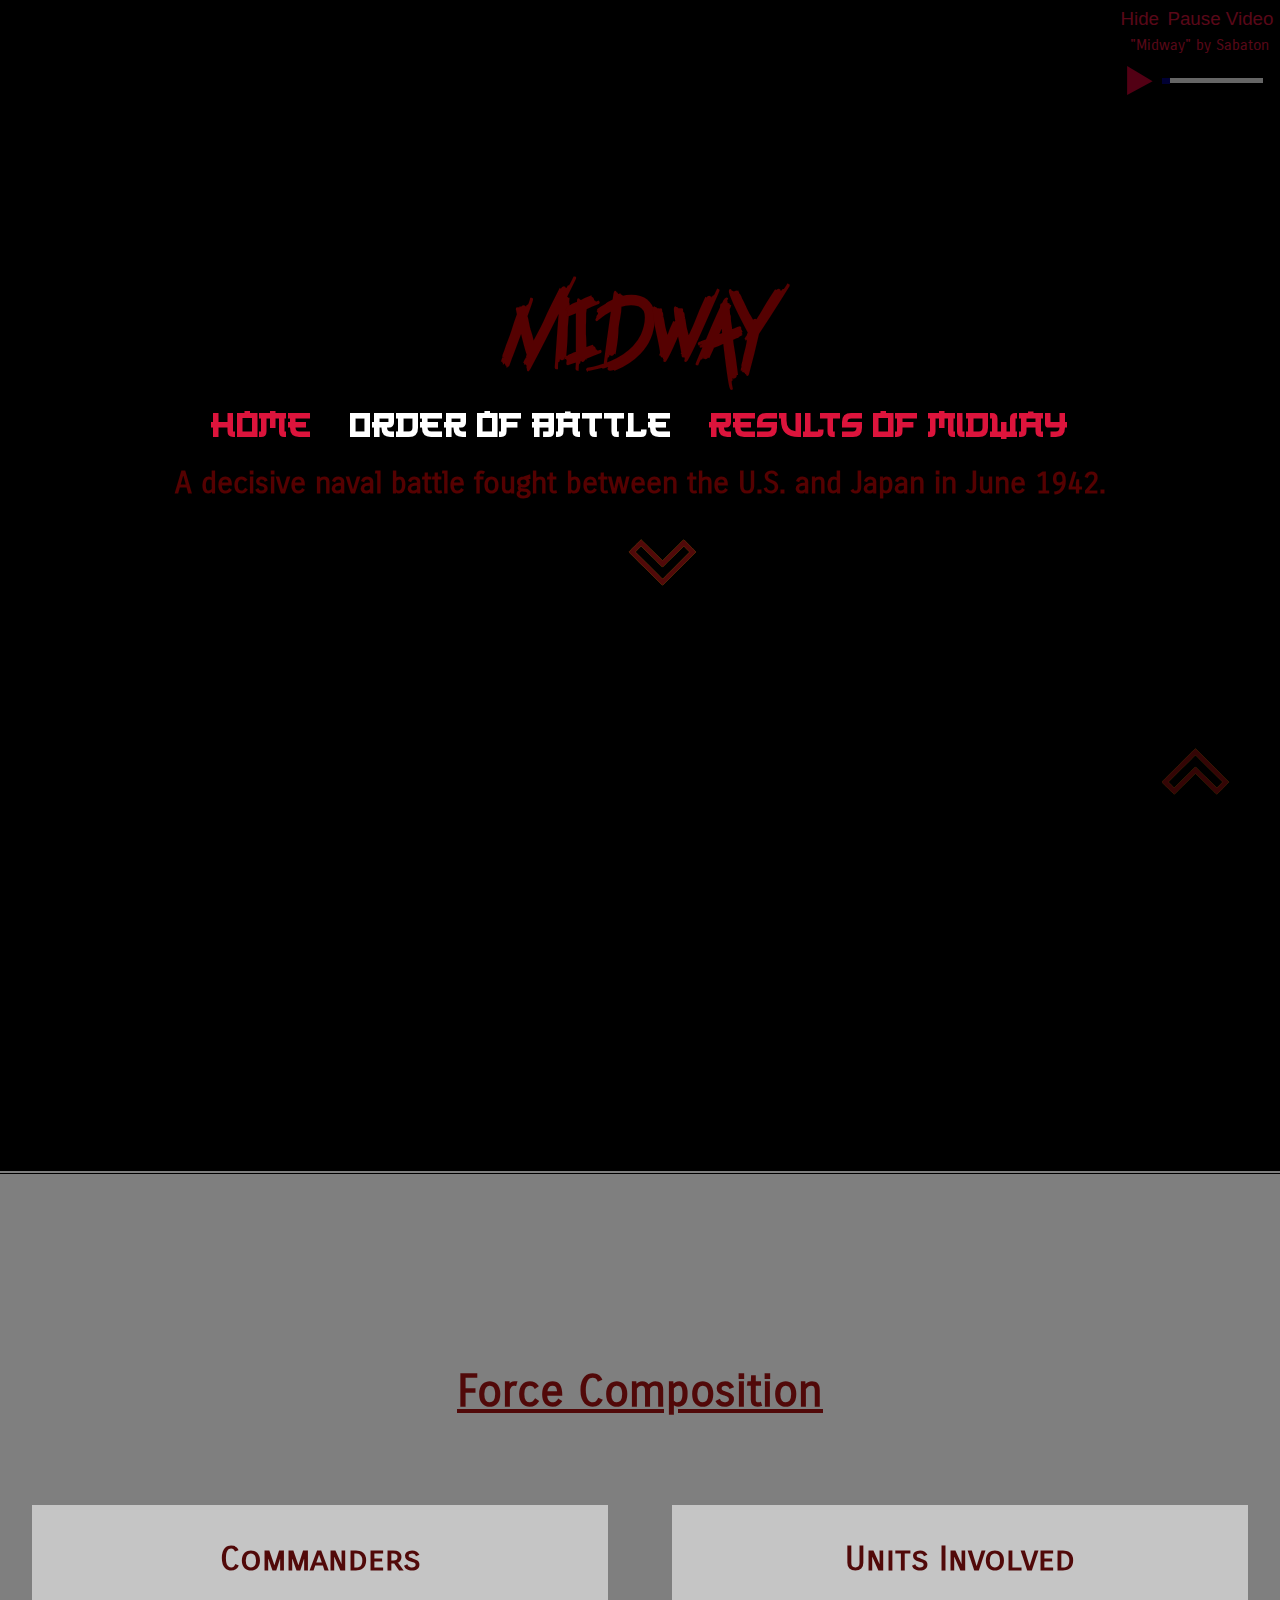
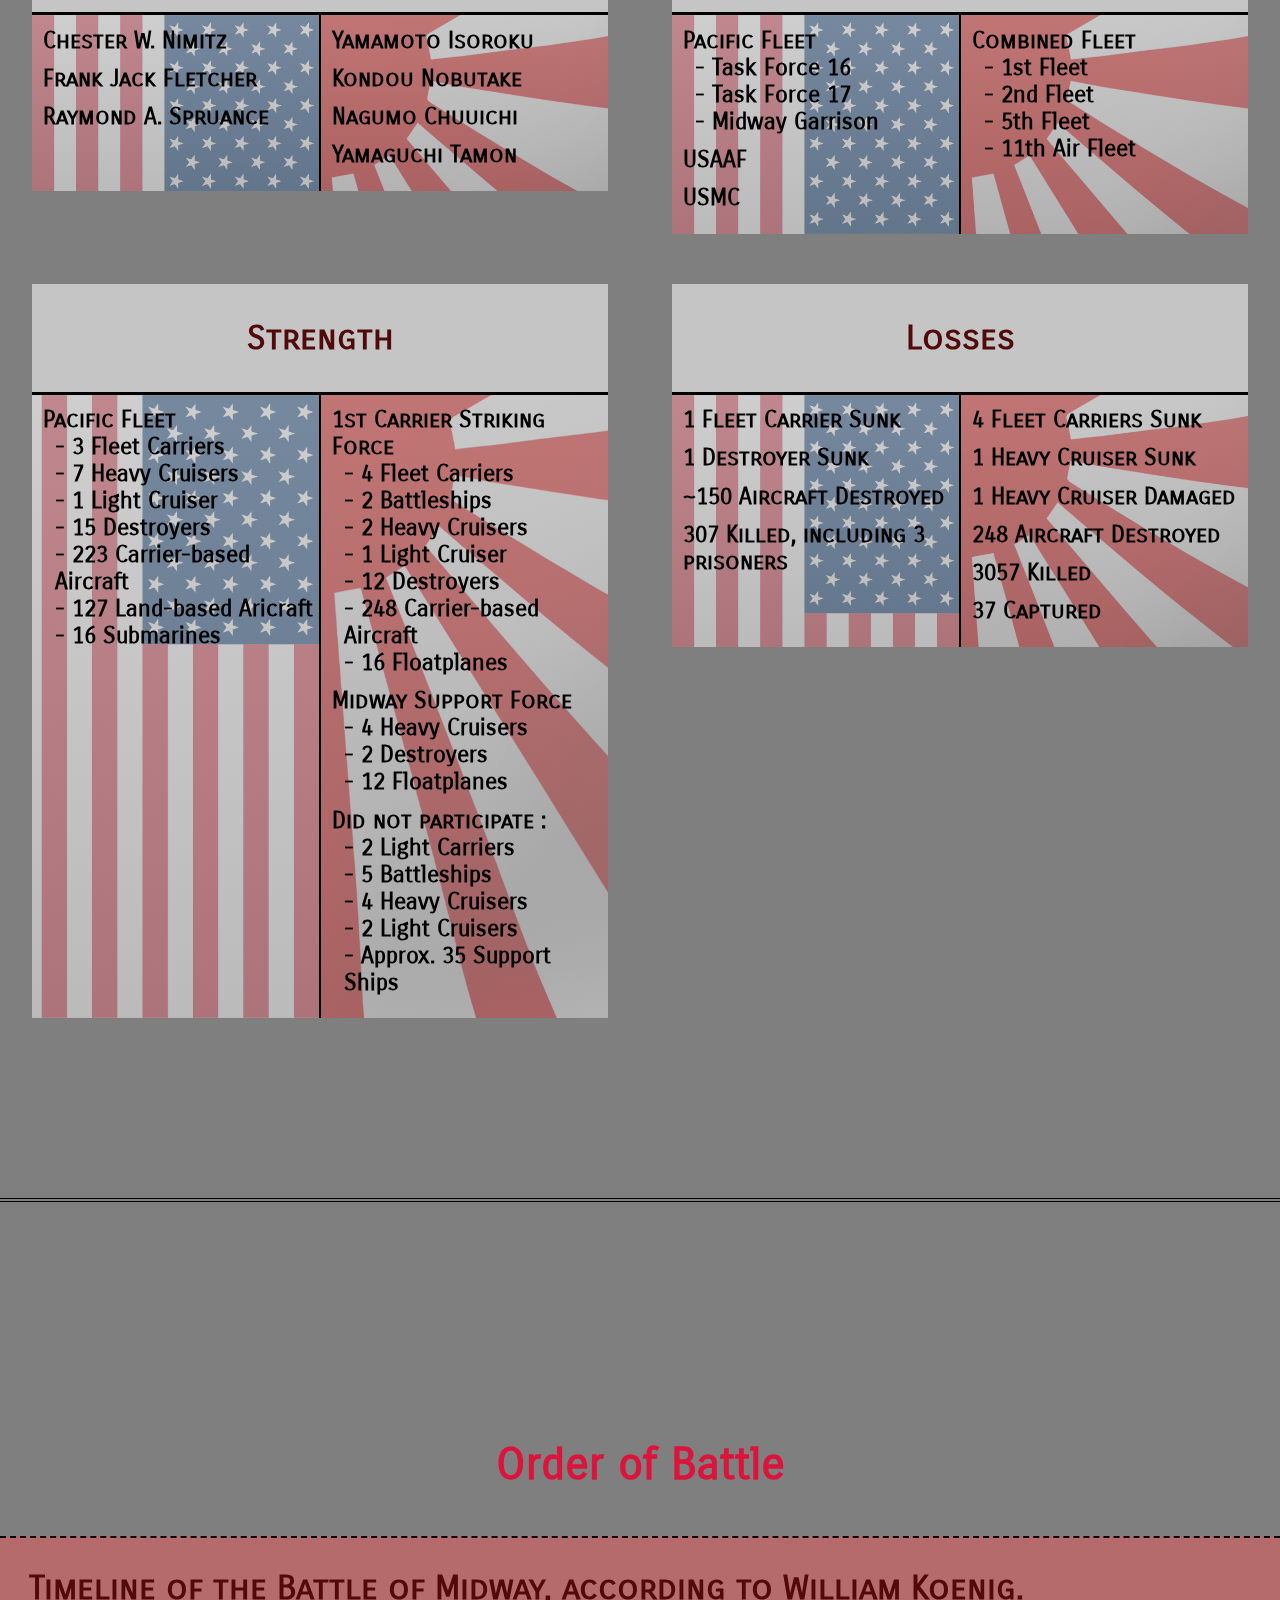
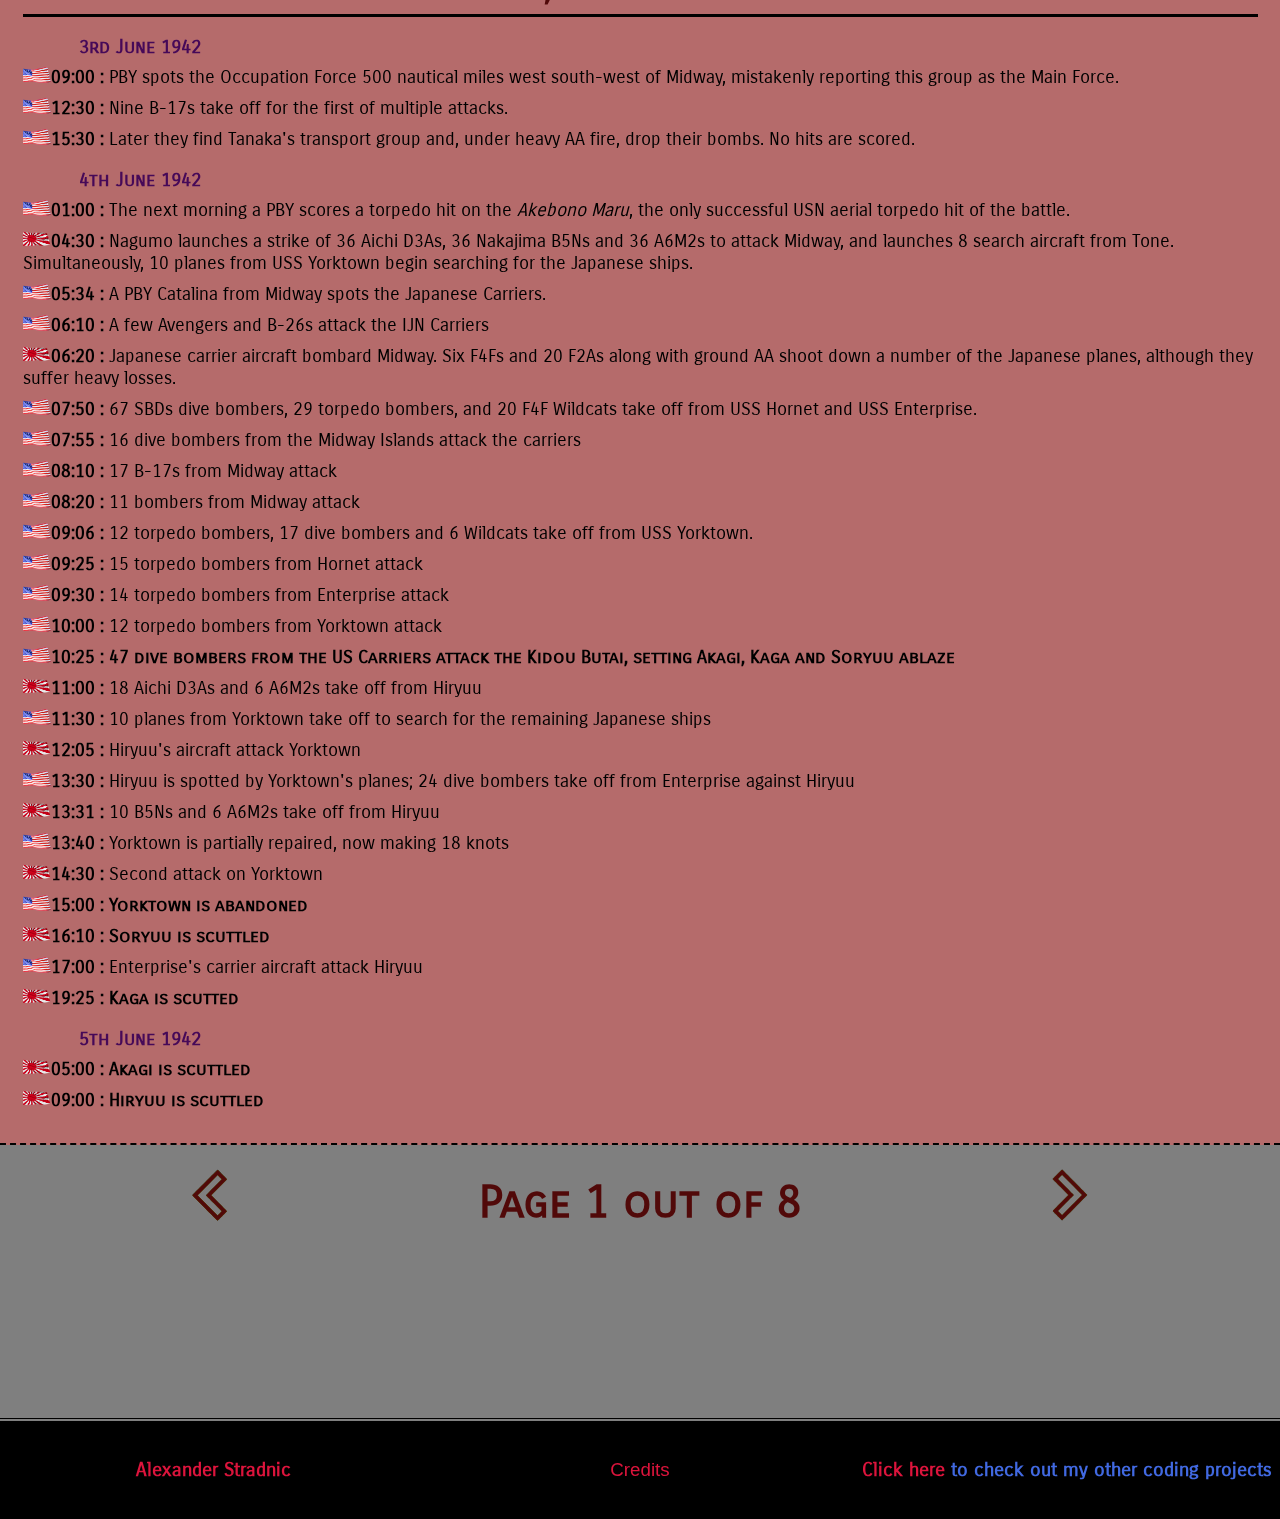
==== commit f300cc42: "." ====
--- a/battle.html
+++ b/battle.html
@@ -147,7 +147,18 @@
             </article>
         </section>
         <section id="timeline">
-            <h2>Order of Battle</h2>
+            <h2>Order of Battle
+                <ul id="oob">
+                    <li><a onclick="displaySect(1)">Timeline</a></li>
+                    <li><a onclick="displaySect(2)">Initial Air Attacks</a></li>
+                    <li><a onclick="displaySect(3)">Strike Against Midway</a></li>
+                    <li><a onclick="displaySect(4)">Attacks from Midway</a></li>
+                    <li><a onclick="displaySect(5)">Nagumo's Dilemma</a></li>
+                    <li><a onclick="displaySect(6)">The Five Minutes of Fate</a></li>
+                    <li><a onclick="displaySect(7)">Hiryuu's Counterattack</a></li>
+                    <li><a onclick="displaySect(8)">American Counterstrike</a></li>
+                </ul>
+            </h2>
             <article id="i1">
                 <h3>Timeline of the Battle of Midway, according to William Koenig.</h3>
                 <h5>3rd June 1942</h5>
@@ -298,9 +309,9 @@
                     
                     Meanwhile, salvage efforts on Yorktown were encouraging, and she was taken in tow by USS Vireo. In the late afternoon of 6 June, the Japanese submarine I-168, which had managed to slip through the cordon of destroyers (possibly because of the large amount of debris in the water), fired a salvo of torpedoes, two of which struck Yorktown. There were few casualties aboard, since most of the crew had already been evacuated, but a third torpedo from this salvo struck the destroyer USS Hammann, which had been providing auxiliary power to Yorktown. Hammann broke in two and sank with the loss of 80 lives, mostly because her own depth charges exploded. With further salvage efforts deemed hopeless, the remaining repair crews were evacuated from Yorktown, which sank just after 05:00 on 7 June.</p>
             </article>
-            <button id="left" onClick="changeLeft()" onmouseover="left2()" onmouseout="leftout2()"><img src="assets/icons/chevdown.svg" alt=""/></button>
-            <h2 id="page">Loading...</h2>
-            <button id="right" onClick="changeRight()" onmouseover="right2()" onmouseout="rightout2()"><img src="assets/icons/chevdown.svg" alt=""/></button>
+            <button id="left" onClick="changeLeft()"><img src="assets/icons/chevdown.svg" alt=""id="leftimg"/><img src="assets/icons/chevdown2.svg" alt=""id="leftimg2"/></button>
+            <h3 id="page">Loading...</h2>
+            <button id="right" onClick="changeRight()"><img src="assets/icons/chevdown.svg" alt=""id="rightimg"/><img src="assets/icons/chevdown2.svg" alt=""id="rightimg2"/></button>
         </section>
     </main>
     <footer>
--- a/styles/styles.css
+++ b/styles/styles.css
@@ -220,7 +220,7 @@
 section:last-of-type{
     border-bottom:0.2em double black;
 }
-section img{
+section img,article video{
     border:0.2em double;
 }
 section h2{
@@ -274,7 +274,7 @@
 }
 #credits>div{
     transform:translateY(200%);
-    animation:scrollup 5s forwards;
+    animation:scrollup 1.5s forwards ease -0.5s;
 }
 #credits p{
     margin:1em 0;
--- a/styles/battle.css
+++ b/styles/battle.css
@@ -4,7 +4,7 @@
 #hmain:hover #battle,#battle:hover{
     color:white;
 }
-section h2, section p{
+section p{
     flex-basis: 100%;
 }
 h4,h5{
@@ -81,17 +81,14 @@
 #timeline p{
     font-size:0.8em;
 }
+#h2{
+    flex-basis:100%;
+}
 #timeline{
     display:flex;
     flex-wrap:wrap;
-    align-items: stretch;
+    align-items: center;
     justify-content: center;
-}
-#timeline h2{
-    flex:1;
-}
-#timeline>h2:first-child{
-    flex-basis:100%;
 }
 #timeline h5{
     margin-left:5em;
@@ -128,9 +125,11 @@
     border:0;
 }
 #left,#right{
+    margin-bottom:0;
+    margin-top:0.5em;
     flex:1;
     border:0;
-    padding:0.25em 0;
+    /* padding:0.25em 0; */
     background-color:transparent;
 }
 #left img{
@@ -184,4 +183,74 @@
         padding:1em 0;
         margin-top:0;
     }
+    #timeline h2,ul#oob li a{
+        font-size:1.75em;
+        padding:0.5em;
+    }
+    #timeline #oob{
+        width:175%;
+        left:-37.5%;
+    }
+    h3#page{
+        flex:3;
+        font-size:1.5em;
+    }
+}
+#timeline h2{
+    display:inline-block;
+    margin: 1em auto;
+    flex-basis:content;
+    color:crimson;
+}
+#oob{
+    display:none;
+    z-index:3;
+    position: absolute;
+    list-style-type: none;
+    flex-direction: column;
+    background-color:rgb(218, 241, 255);
+    /* box-shadow: 0.2em 0.25em; */
+    left: -25%;
+    top: 100%;
+    width: 150%;
+}
+#oob li{
+    display:block;
+    font-size:1rem;
+    flex:1;
+}
+#oob li a{
+    display:block;
+    padding: 0 0;
+    border-top:0.05em solid rgb(81,9,9);
+}
+#oob:nth-last-child(1){
+    border-bottom:0.05em solid rgb(81,9,9);
+}
+#oob a:hover{
+    color:rgb(81,9,9);
+    background-color:rgba(210, 210, 210, 1);
+    border-left:0.1em solid rgb(81,9,9);
+    border-right:0.1em solid rgb(81,9,9);
+    /* border:0.1em solid black; */
+}
+#timeline h2:hover #oob{
+    display:inline-flex;
+}
+#timeline h2:hover{
+    /* text-decoration:underline; */
+    color:rgb(81,9,9);
+}
+section#timeline h2{
+    padding-bottom:0;
+    text-align:center;
+    position:relative;
+    text-decoration: none;
+    transition: all 0.5s ease;
+}
+#page{
+    border:none;
+    margin-top:0.5em;
+    font-size:2em;
+    flex:1;
 }